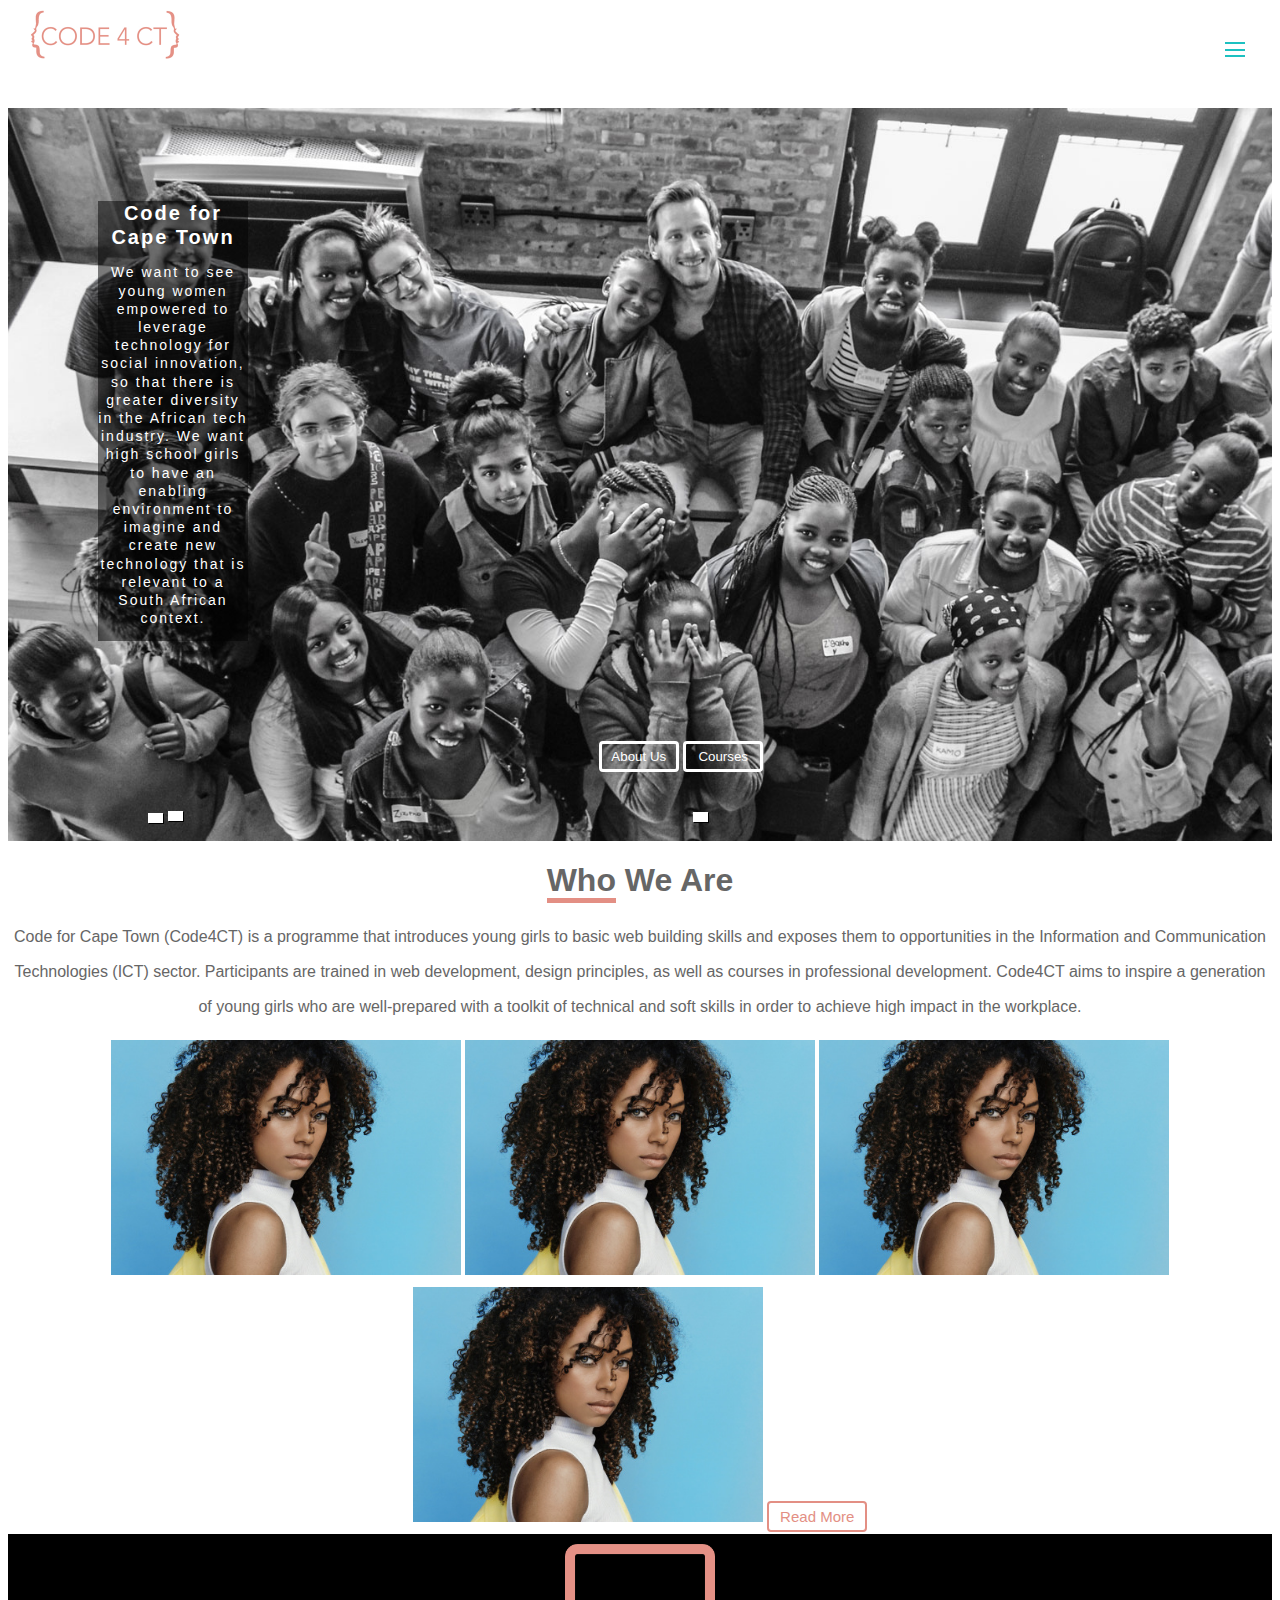
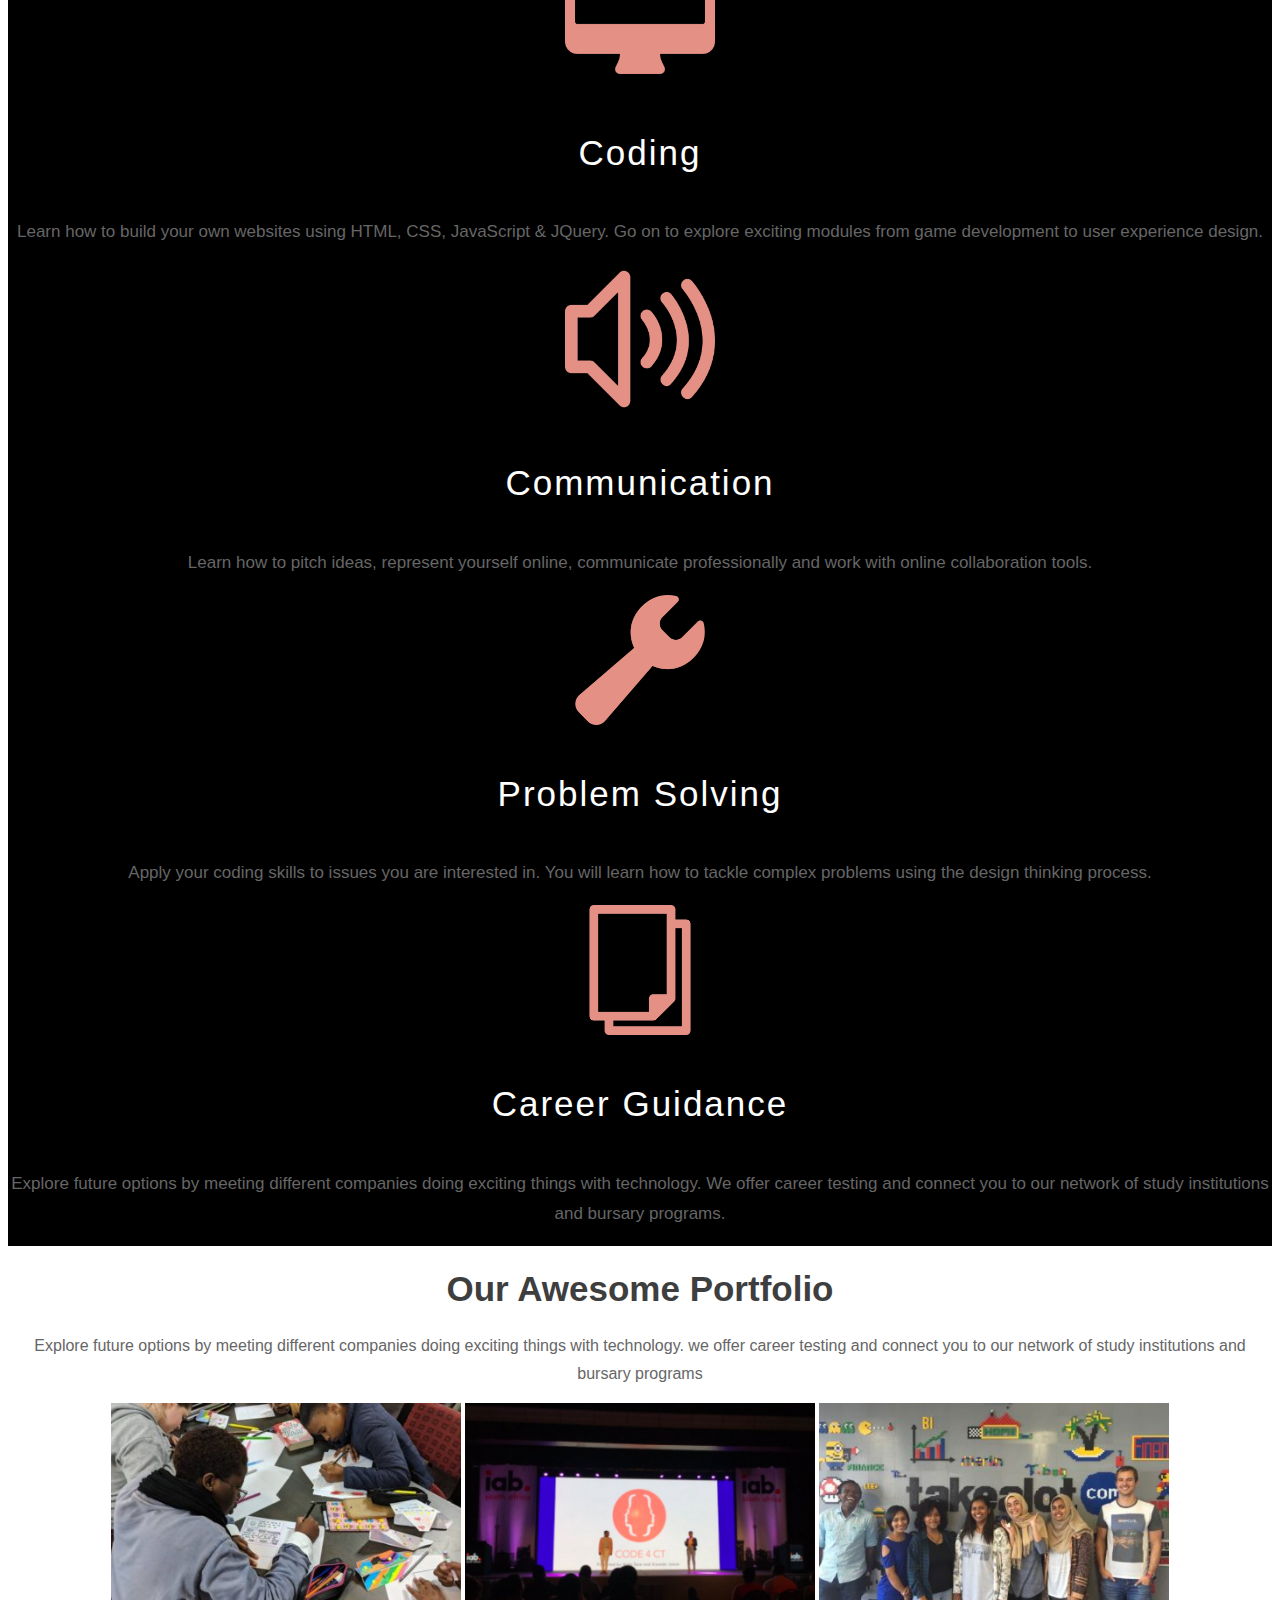
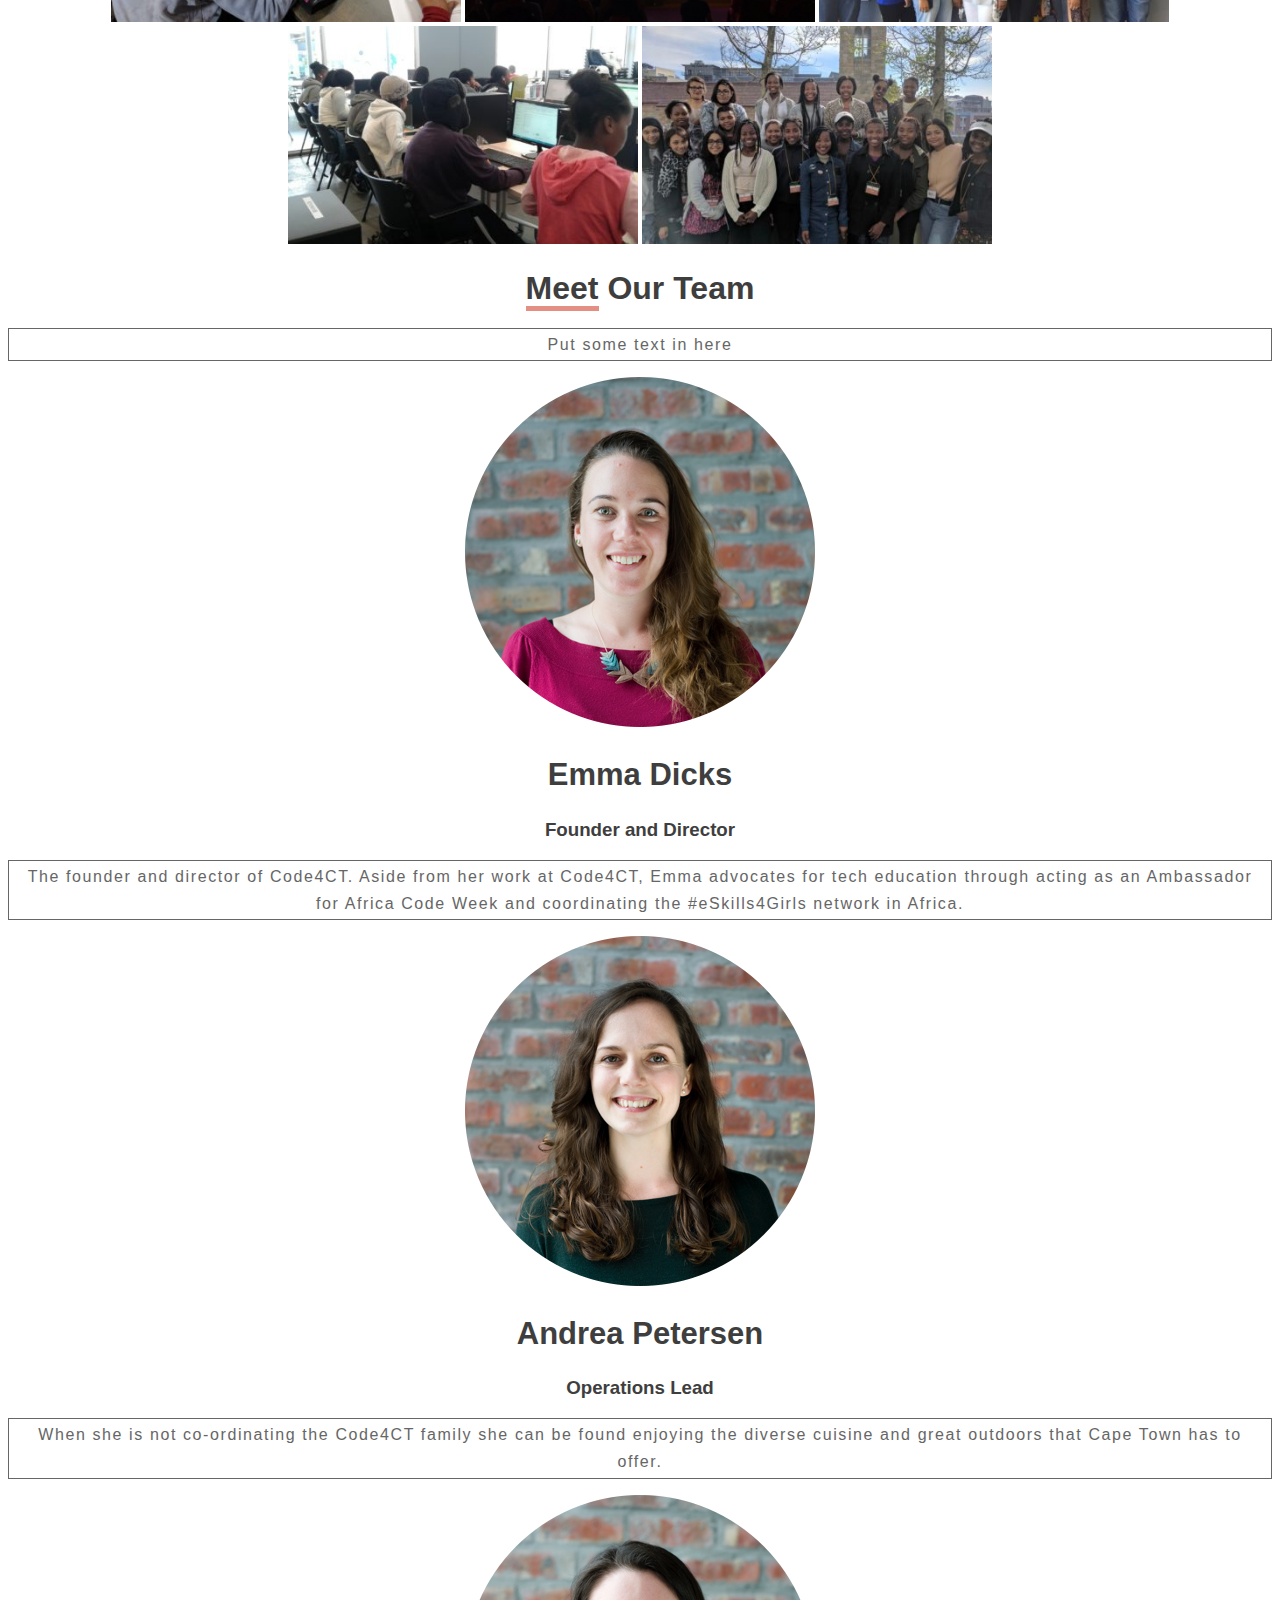
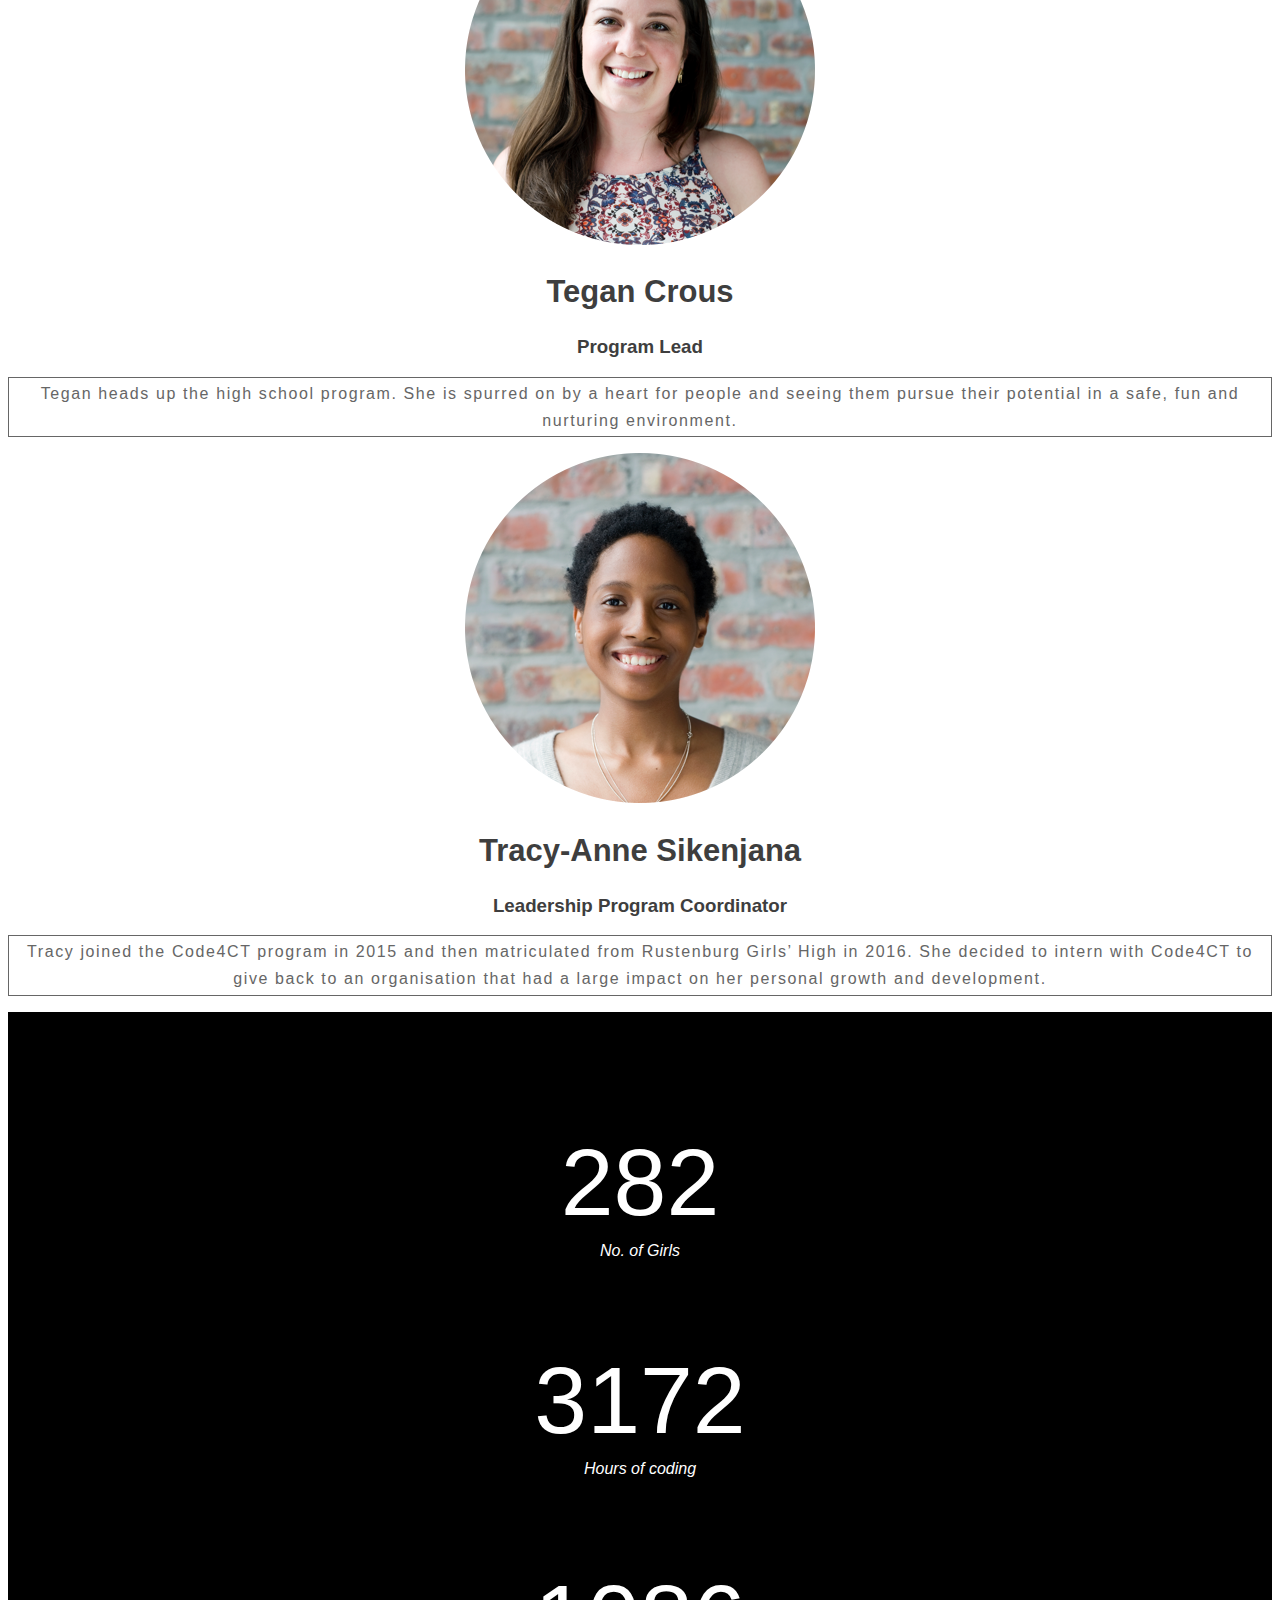
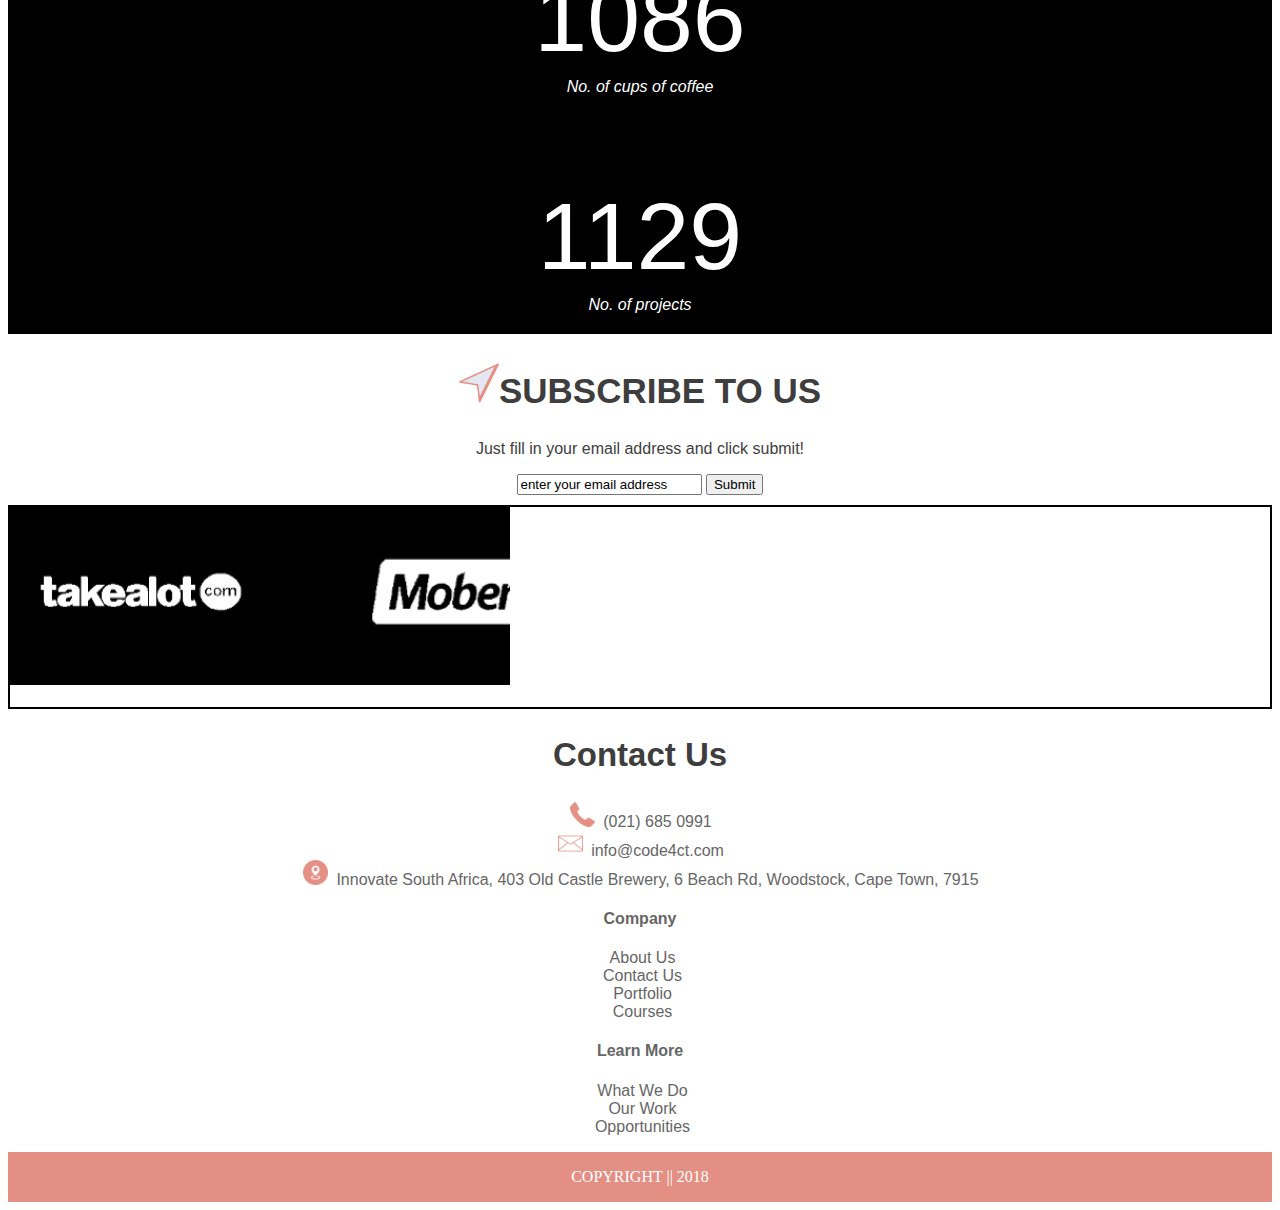
==== index.html @ ae55137a "uploading code4ct project" ====
<!DOCTYPE html>
<html lang="en" dir="ltr">
  <head>
    <meta charset="utf-8">
    <meta name="viewport" content="width=device-width, initial-scale=1">
    <title>Code4CT</title>
    <link rel="stylesheet" type="text/css" href="css/input.css">
  </head>

  <body>
    <header>

      <input id="burger" type="checkbox" />

      <label for="burger">
          <span></span>
          <span></span>
          <span></span>
      </label>

      <nav>
        <img src="images/code4ct-logo-1.jpg">
        <ul>
          <li><a href="index.html">Home</a></li>
          <li><a href="courses.html">Courses</a></li>
          <li><a href="about.html">About</a></li>
          <li><a href="#">Blog</a></li>
          <li><a href="#">Contact</a></li>
        </ul>
      </nav>
    </header>

    <section>
      <div class="about" id="anything">
        <div class="innerbox">
          <h1>Code for Cape Town</h1>
          <p>
            We want to see young women empowered to leverage technology for social innovation,
            so that there is greater diversity in the African tech industry. We want high school girls
            to have an enabling environment to imagine and create new technology that is relevant to a South African context.
          </p>
        </div>

        <button type="button" name="info" id="btn1">About Us</button>
        <button type="button" name="courses" id="btn2">Courses</button>

        <div class="slider" onclick="">

          <div id="divOne" onclick="callImageOne()"></div>
          <div id="divTwo" onclick="callImageTwo()"></div>
          <div id="divThree" onclick="callImageThree()"></div>
        </div>

      </div>

      <div class="who-we-are">
        <h1><span class="underline">Who</span> We Are</h1>
        <p>Code for Cape Town (Code4CT) is a programme that introduces young girls to basic web building skills and exposes them
          to opportunities in the Information and Communication Technologies (ICT) sector. Participants are trained in web development,
          design principles, as well as courses in professional development. Code4CT aims to inspire a generation of young girls who are
          well-prepared with a toolkit of technical and soft skills in order to achieve high impact in the workplace.</p>

          <img src="images/logan-browning.jpg">
          <img src="images/logan-browning.jpg">
          <img src="images/logan-browning.jpg">
          <img src="images/logan-browning.jpg">

          <button type="button" name="button" id="btn3">Read More</button>
      </div>
    </section>

      <section id="section2">
      <div class="icon1">
        <img src="images/computer (2).png" width="150px">
        <h3>Coding</h3>
        <p>Learn how to build your own websites using HTML, CSS, JavaScript & JQuery. Go on to explore exciting modules from game
          development to user experience design.</p>
      </div>

      <div class="icon2">
        <img src="images/speaker.png" width="150px" class="loud">
        <h3>Communication</h3>
        <p>Learn how to pitch ideas, represent yourself online, communicate professionally
          and work with online collaboration tools.</p>
      </div>

      <div class="icon3">
        <img src="images/tool.png" width="130px" class="tool">
        <h3>Problem Solving</h3>
        <p>Apply your coding skills to issues you are interested in. You will learn how to
          tackle complex problems using the design thinking process.</p>
      </div>

      <div class="icon4">
        <img src="images/document.png" width="130px" class="doc">
        <h3>Career Guidance</h3>
        <p>Explore future options by meeting different companies doing exciting things with technology.
          We offer career testing and connect you to our network of study institutions and bursary programs.</p>
      </div>
    </section>

    <section id="section3">
      <div class="portfolio">
        <h1>Our Awesome Portfolio</h1>
        <p>Explore future options by meeting different companies doing exciting things with technology.
        we offer career testing and connect you to our network of study institutions and bursary programs</p>

        <img src="images/portfolio1.jpg" width="350em">
        <img src="images/portfolio2.jpg" width="350em">
        <img src="images/portfolio3.jpg" width="350em">
        <img src="images/portfolio4.jpg" width="350em">
        <img src="images/portfolio5.jpg" width="350em">
      </div>

    <div class="team">
      <h1><span class="underline">Meet</span> Our Team</h1>
      <p>Put some text in here</p>

      <img src="images/emma-profile.jpg" alt="">
      <h2>Emma Dicks</h2>
      <h3>Founder and Director</h3>
      <p>The founder and director of  Code4CT. Aside from her work at Code4CT, Emma advocates for tech education through
        acting as an Ambassador for Africa Code Week and coordinating the
        #eSkills4Girls network in Africa.</p>

      <img src="images/andrea-profile.jpg" alt="">
      <h2>Andrea Petersen</h2>
      <h3>Operations Lead</h3>
      <p>When she is not co-ordinating the Code4CT family she can be
        found enjoying the diverse cuisine and great outdoors that Cape Town has to offer.</p>

      <img src="images/tegan-profile.jpg" alt="">
      <h2>Tegan Crous</h2>
      <h3>Program Lead</h3>
      <p>Tegan heads up the high school program.
        She is spurred on by a heart for people and seeing them pursue their potential in a safe,
        fun and nurturing environment.</p>

      <img src="images/tracy-profile.jpg" alt="">
      <h2>Tracy-Anne Sikenjana</h2>
      <h3>Leadership Program Coordinator</h3>
      <p>Tracy joined the Code4CT program in 2015 and then matriculated from Rustenburg Girls’ High
        in 2016. She decided to intern with Code4CT to give back to an organisation that had a large
        impact on her personal growth and development.</p>
    </div>
    </section>

  <section id="number">
    <div class="countup">
      <div data-count="780" class="counter">0</div>
      <div class="name">No. of Girls</div>

      <div data-count="8765" class="counter">0</div>
      <div class="name">Hours of coding</div>

      <div data-count="3000" class="counter">0</div>
      <div class="name">No. of cups of coffee</div>

      <div data-count="3120" class="counter">0</div>
      <div class="name" class="counter">No. of projects</div>
      
    </div>
  </section>

    <section id="subscription">
      <h2><img src="images/compass.png" width="40px" height="40px">SUBSCRIBE TO US</h2>
      <p>Just fill in your email address and click submit!</p>
      <input type="text" value="enter your email address">
      <input class="submit" type="submit" value="Submit">
    </section>

    <div class="wrapper">
      <div class="sliding-background"></div>
    </div>

    <section id="section5">
      <div class="contact-info">
        <h2>Contact Us</h2>
        <div><img src="images/phone-receiver.png" width="25px" height="25px">(021) 685 0991</div>
        <div><img src="images/message.png" width="25px" height="25px">info@code4ct.com</div>
        <div><img src="images/placeholder.png" width="25px" height="25px">Innovate South Africa, 403 Old Castle Brewery, 6 Beach Rd, Woodstock, Cape Town, 7915</div>
      </div>

      <div class="company">
        <h4>Company</h4>
        <ul>
          <li><a href="about.html">About Us</a></li>
          <li><a href="#section5">Contact Us</a></li>
          <li><a href="portfolio.html">Portfolio</a></li>
          <li><a href="courses.html">Courses</a></li>
        </ul>
      </div>

      <div class="learn">
        <h4>Learn More</h4>
        <ul>
          <li><a href="#">What We Do</a></li>
          <li><a href="#">Our Work</a></li>
          <li><a href="#">Opportunities</a></li>
        </ul>
      </div>
    </section>
    </section>

    <footer>
      <p>COPYRIGHT || 2018</p>
    </footer>

<!-- Pull in jQuery Library -->
<script src="js/jquery-3.3.1.min.js"></script>

<script src="js/main.js">

</script>
  </body>
</html>
---- css/input.css ----
body {
  display: grid;
  grid-template-areas: "header", "section", "carousel", "footer";
  background-color: white; }

header input + label {
  position: absolute;
  top: 40px;
  right: 40px;
  height: 20px;
  width: 15px;
  z-index: 5; }
  header input + label span {
    position: absolute;
    width: 20px;
    height: 2px;
    top: 50%;
    margin-top: -1px;
    left: 0;
    display: block;
    background: #1dc1c1;
    transition: .5s; }
  header input + label span:first-child {
    top: 3px; }
  header input + label span:last-child {
    top: 16px; }
header label:hover {
  cursor: pointer; }
header input:checked + label span {
  opacity: 0;
  top: 50%; }
header input:checked + label span:first-child {
  opacity: 1;
  transform: rotate(405deg); }
header input:checked + label span:last-child {
  opacity: 1;
  transform: rotate(-405deg); }
header input ~ nav {
  background: white;
  position: absolute;
  top: 0;
  left: 0;
  width: 100%;
  height: 70px;
  z-index: 3;
  transition: .5s;
  transition-delay: 0.5s;
  overflow: hidden; }
  header input ~ nav > img {
    width: 150px;
    padding-left: 30px;
    margin-top: 10px; }
  header input ~ nav > ul {
    text-align: center;
    position: absolute;
    top: 35%;
    left: 20%;
    right: 20%; }
    header input ~ nav > ul > li {
      opacity: 0;
      transition: .5s;
      transition-delay: 0s; }
      header input ~ nav > ul > li > a {
        text-decoration: none;
        text-transform: uppercase;
        color: black;
        font-weight: 700;
        font-family: sans-serif;
        display: block;
        padding: 30px; }
header input:checked ~ nav {
  height: 100%;
  transition-delay: 0s; }
  header input:checked ~ nav > ul > li {
    opacity: 1;
    transition-delay: .5s; }

section .about {
  background-image: url(../images/Code4CT-homepage.jpg);
  background-repeat: no-repeat;
  background-size: cover;
  padding-top: 80px; }
section .innerbox {
  text-align: center;
  height: 320px;
  padding-bottom: 120px;
  color: white;
  width: 150px;
  margin-left: 90px;
  margin-bottom: 100px;
  background-color: rgba(1, 1, 1, 0.5); }
  section .innerbox > h1 {
    font-family: "Open Sans",Arial,sans-serif;
    line-height: 1em;
    font-size: 20px;
    letter-spacing: 2px;
    line-height: 1.2em; }
  section .innerbox > p {
    font-family: "Open Sans",Arial,sans-serif;
    font-size: 14px;
    letter-spacing: 2px;
    line-height: 1.3em; }
section #btn1 {
  margin-left: 82px;
  border: 3px solid white;
  border-radius: 4px;
  padding: 5px 8px 5px 8px;
  width: 80px;
  color: white;
  background-color: transparent; }
  section #btn1 #btn1:hover {
    padding-right: 1500em; }
section #btn2 {
  border: 3px solid white;
  border-radius: 4px;
  padding: 5px 8px 5px 8px;
  width: 80px;
  color: white;
  background-color: transparent; }
section div.slider {
  padding-bottom: 20px;
  padding-top: 20px; }
  section div.slider #divOne {
    height: 10px;
    width: 15px;
    background-color: white;
    padding-top: auto;
    transition: padding-top 0.5s ease-in-out;
    box-shadow: 1px 1px  black;
    display: inline-block;
    margin-top: 20px;
    margin-left: 120px; }
  section div.slider #divTwo {
    height: 10px;
    width: 15px;
    padding-top: auto;
    transition: padding-top 1s ease-in-out;
    background-color: white;
    box-shadow: 1px 1px  black;
    margin-top: -13px;
    margin-left: 140px; }
  section div.slider #divThree {
    height: 10px;
    width: 15px;
    padding-top: auto;
    transition: padding-top 1s ease-in-out;
    background-color: white;
    box-shadow: 1px 1px  black;
    dsplay: inline-block;
    margin-left: 160px;
    margin-top: -12px; }
  section div.slider #divOne:hover {
    padding-top: 2%;
    background-color: #e38f84;
    outline: none;
    border: none; }
  section div.slider #divTwo:hover {
    padding-top: 2%;
    background-color: #e38f84;
    outline: none;
    border: none; }
  section div.slider #divThree:hover {
    padding-top: 2%;
    background-color: #e38f84;
    outline: none;
    border: none; }

.who-we-are img {
  width: 350px; }

.who-we-are {
  background-color: white;
  font-family: "Open Sans" ,Arial,sans-serif;
  text-align: center;
  font-weight: 500;
  line-height: 35px;
  color: #666; }
  .who-we-are #btn3 {
    background: transparent;
    border: 2px solid #e38f84;
    border-radius: 4px;
    padding: 5px 8px 5px 8px;
    width: 100px;
    color: #e38f84;
    font-size: 15px; }

#section2 {
  background-color: black; }
  #section2 > .icon1, #section2 .icon2, #section2 .icon3, #section2 .icon4 {
    font-family: "Open Sans",Arial,sans-serif;
    text-align: center; }
    #section2 > .icon1 > h3, #section2 .icon2 > h3, #section2 .icon3 > h3, #section2 .icon4 > h3 {
      color: white;
      font-weight: 500;
      font-size: 35px;
      line-height: 1.7em;
      letter-spacing: 2px; }
      #section2 > .icon1 > h3 .loud, #section2 > .icon1 > h3 .tool, #section2 > .icon1 > h3 .doc, #section2 .icon2 > h3 .loud, #section2 .icon2 > h3 .tool, #section2 .icon2 > h3 .doc, #section2 .icon3 > h3 .loud, #section2 .icon3 > h3 .tool, #section2 .icon3 > h3 .doc, #section2 .icon4 > h3 .loud, #section2 .icon4 > h3 .tool, #section2 .icon4 > h3 .doc {
        padding-top: 200px; }
    #section2 > .icon1 > p, #section2 .icon2 > p, #section2 .icon3 > p, #section2 .icon4 > p {
      line-height: 30px;
      font-size: 17px;
      color: #666; }

#section3 .portfolio {
  text-align: center;
  font-family: "Open Sans" ,Arial,sans-serif; }
  #section3 .portfolio > h1 {
    color: #3e3e3e;
    font-size: 35px; }
  #section3 .portfolio > p {
    line-height: 1.7em;
    color: #666;
    overflow: hidden; }
#section3 .team {
  text-align: center;
  font-family: "Open Sans" ,Arial,sans-serif; }
  #section3 .team > h2 {
    color: #3e3e3e;
    font-size: 31px; }
  #section3 .team > p {
    border: 1px solid #666;
    padding: 2px 12px 2px 12px;
    color: #666;
    line-height: 1.7em;
    letter-spacing: 0.1em; }

#subscription {
  text-align: center;
  font-family: "Open Sans",Arial,sans-serif;
  padding: 0 0 10px 0; }
  #subscription > h2 {
    font-size: 35px;
    color: #3e3e3e; }

> p {
  color: #666; }
  > p > .submit {
    background-color: #e38f84;
    color: white;
    padding: 2px 12px 2px 12px;
    border-radius: 5px; }

.wrapper {
  overflow: hidden; }
  .wrapper .sliding-background {
    background: url(../images/carousalremake.png) repeat-x;
    width: 500px;
    height: 200px;
    animation: slide 60s linear infinite; }
@keyframes .slide {
  0% {
    transform: translate3d(0, 0, 0); }
  100% {
    transform: translate3d(-1692px, 0, 0); } }
#section5 {
  text-align: center;
  color: #666; }
  #section5 > .contact-info h2 {
    color: #3e3e3e;
    font-size: 33px; }
  #section5 > .contact-info img {
    padding: 0 8px 0 2px; }

footer {
  text-align: center;
  background-color: #e38f84; }
  footer > p {
    color: white; }

header {
  height: 100px; }

#catergory1 {
  padding-top: 50px;
  font-family: "Open Sans",Arial,sans-serif;
  text-align: center; }
  #catergory1 .pageheader {
    background-color: #f8f8f8;
    height: 200px;
    color: #797979;
    padding-top: 150px; }
    #catergory1 .pageheader h1 {
      font-size: 80px;
      font-weight: lighter; }
    #catergory1 .pageheader p {
      font-size: 30px; }
      #catergory1 .pageheader p span > a {
        text-decoration: none;
        color: #e38f84; }
  #catergory1 .underline {
    border-bottom: 8px #e38f84 solid; }
  #catergory1 .info1 {
    padding: 0 20px 0 20px; }
    #catergory1 .info1 h1 {
      color: #3e3e3e;
      font-size: 35px;
      padding-top: 30px; }
    #catergory1 .info1 p {
      line-height: 2em;
      letter-spacing: 1px;
      color: #666; }
  #catergory1 .info2 {
    padding-bottom: 50px; }
    #catergory1 .info2 h1 {
      color: #3e3e3e;
      font-size: 35px; }
    #catergory1 .info2 h2 {
      color: #e38f84;
      font-weight: lighter; }
    #catergory1 .info2 p {
      color: #666;
      font-weight: lighter; }
  #catergory1 .info3 {
    padding-left: 40px;
    padding-right: 40px;
    text-align: center;
    font-family: "Open Sans" ,Arial,sans-serif; }
    #catergory1 .info3 > h2 {
      color: #3e3e3e;
      font-size: 31px; }
    #catergory1 .info3 h3 {
      font-style: italic;
      font-weight: lighter;
      font-size: 15px;
      color: #666; }
    #catergory1 .info3 > p {
      border: 1px solid #666;
      padding: 2px 12px 2px 12px;
      color: #666;
      line-height: 1.7em;
      letter-spacing: 0.1em; }
  #catergory1 .company ul, #catergory1 .learn ul {
    list-style-type: none; }
    #catergory1 .company ul li a, #catergory1 .learn ul li a {
      text-decoration: none;
      color: #666; }
  #catergory1 .company a:hover, #catergory1 .learn a:hover {
    color: #e38f84; }

#catergory1 .countup, #number .countup {
  font-family: "Open Sans" ,Arial,sans-serif;
  background-color: black;
  padding-top: 50px; }
  #catergory1 .countup .counter, #number .countup .counter {
    color: white;
    text-align: center;
    font-size: 95px;
    line-height: 80px;
    background-color: black;
    border-radius: 50%;
    height: 100px;
    vertical-align: middle;
    position: relative;
    transition: all .8s ease;
    padding-top: 80px; }
  #catergory1 .countup .name, #number .countup .name {
    color: white;
    text-align: center;
    padding-bottom: 20px;
    font-style: italic; }

section .header {
  font-family: "Open Sans",Arial,sans-serif;
  text-align: center;
  background: blue; }
  section .header .pageheader {
    background-color: #f8f8f8;
    height: 200px;
    color: #797979;
    padding-top: 150px; }
    section .header .pageheader h1 {
      margin-top: -50px;
      font-size: 50px;
      font-weight: lighter; }
    section .header .pageheader p {
      font-size: 30px; }
      section .header .pageheader p span > a {
        text-decoration: none;
        color: #e38f84; }

section {
  font-family: "Open Sans",Arial,sans-serif;
  text-align: center;
  color: #3e3e3e; }
  section > .message button {
    color: white;
    background: #e38f84;
    height: 50px;
    width: 150px;
    border-radius: 5px;
    border: none; }
  section .underline {
    border-bottom: 5px #e38f84 solid; }
  section .contact {
    padding-bottom: 20px; }
  section .company ul, section .learn ul {
    padding-left: 5px;
    list-style-type: none; }
    section .company ul li a, section .learn ul li a {
      text-decoration: none;
      color: #666; }
  section .company a:hover, section .learn a:hover {
    color: #e38f84; }

.portfolio-info p {
  line-height: 1.5em; }

.gallery img {
  width: 350px;
  height: 250px; }

.slider-press {
  cursor: pointer; }

.slider-number {
  padding: 5px;
  border: 1px black solid;
  background-color: white;
  color: black;
  border-radius: 3px; }

.indicated {
  background-color: pink; }

section .course-1 code-info {
  font-style: italic; }

.wrapper {
  border: solid black 2px;
  overflow: hidden; }

.sliding-background {
  width: 2500%;
  background: url(../images/carousalremake.png);
  height: 100%;
  background-size: contain;
  transform: translate3d(0, 0, 0);
  margin: 0; }

.wrapper .sliding-background {
  animation: moveSlideshow 50s linear infinite; }

@keyframes moveSlideshow {
  100% {
    transform: translatex(-66.6666%); } }

/*# sourceMappingURL=input.css.map */
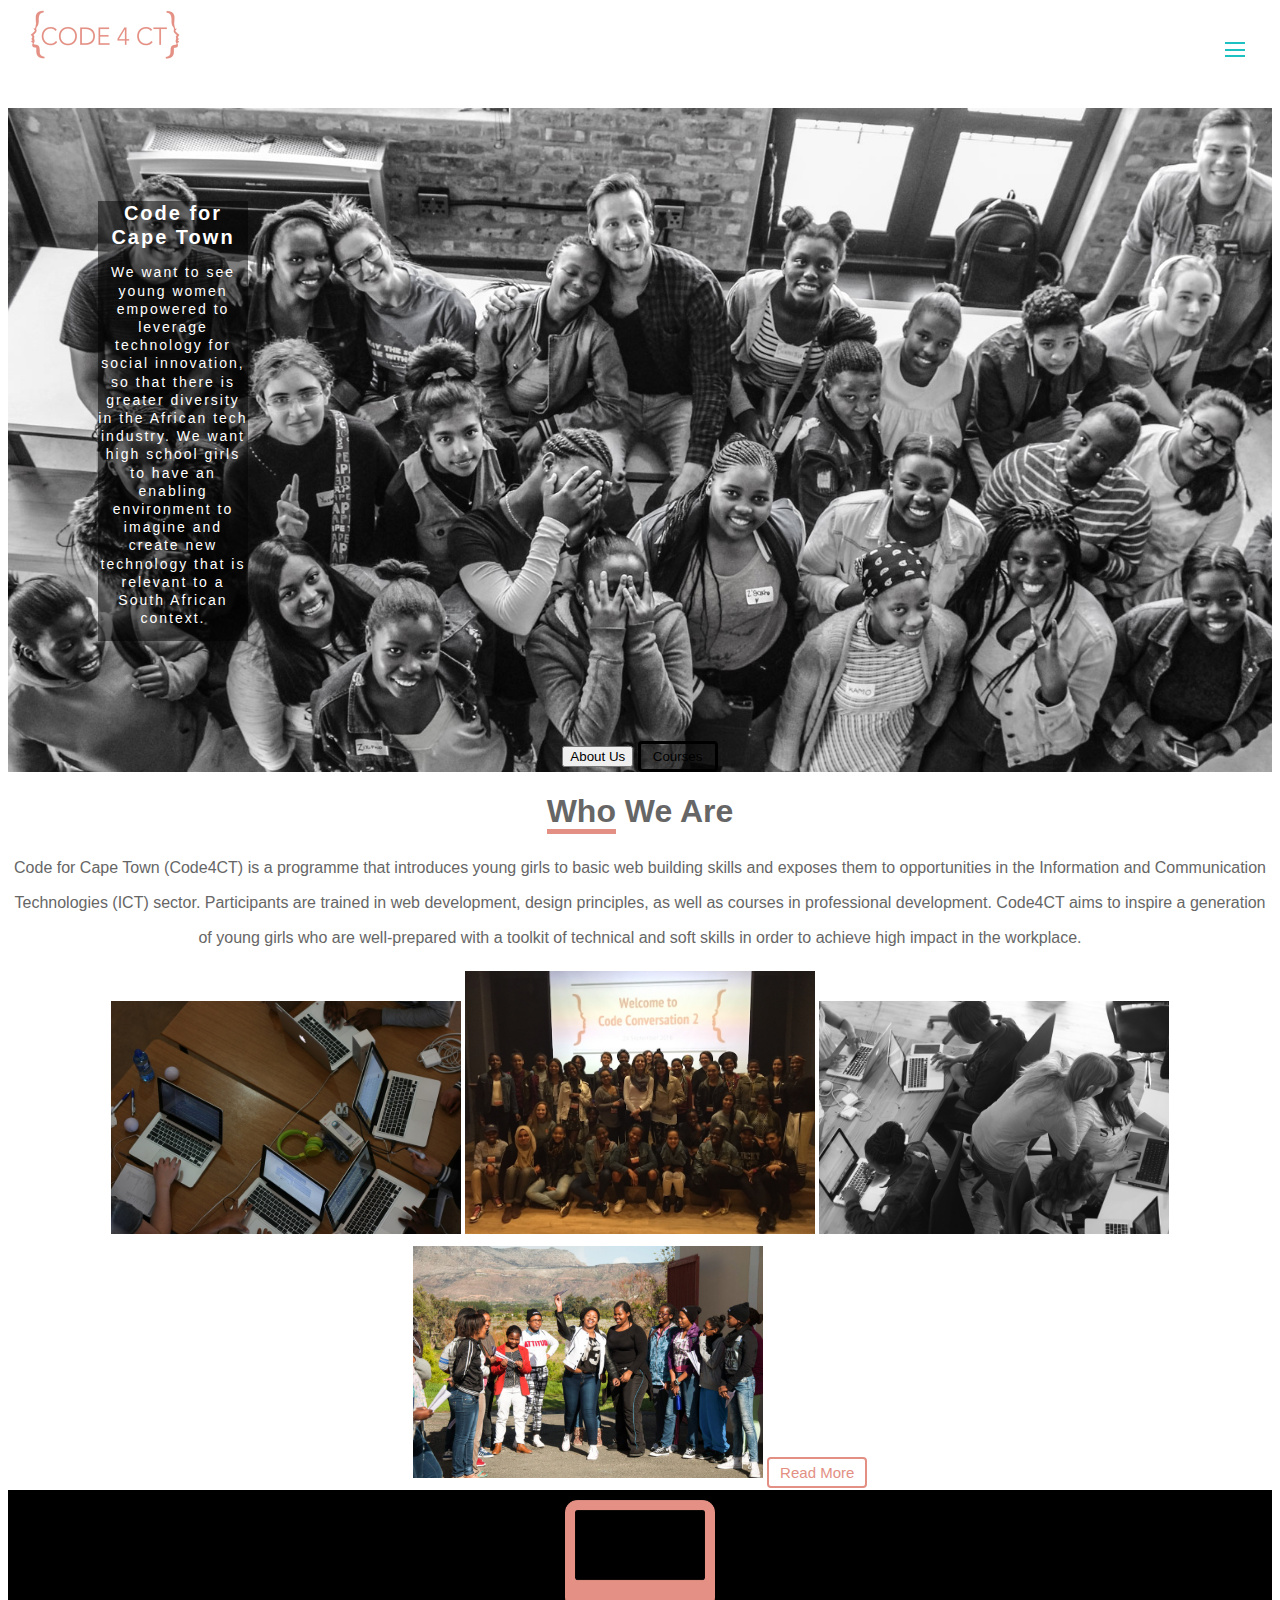
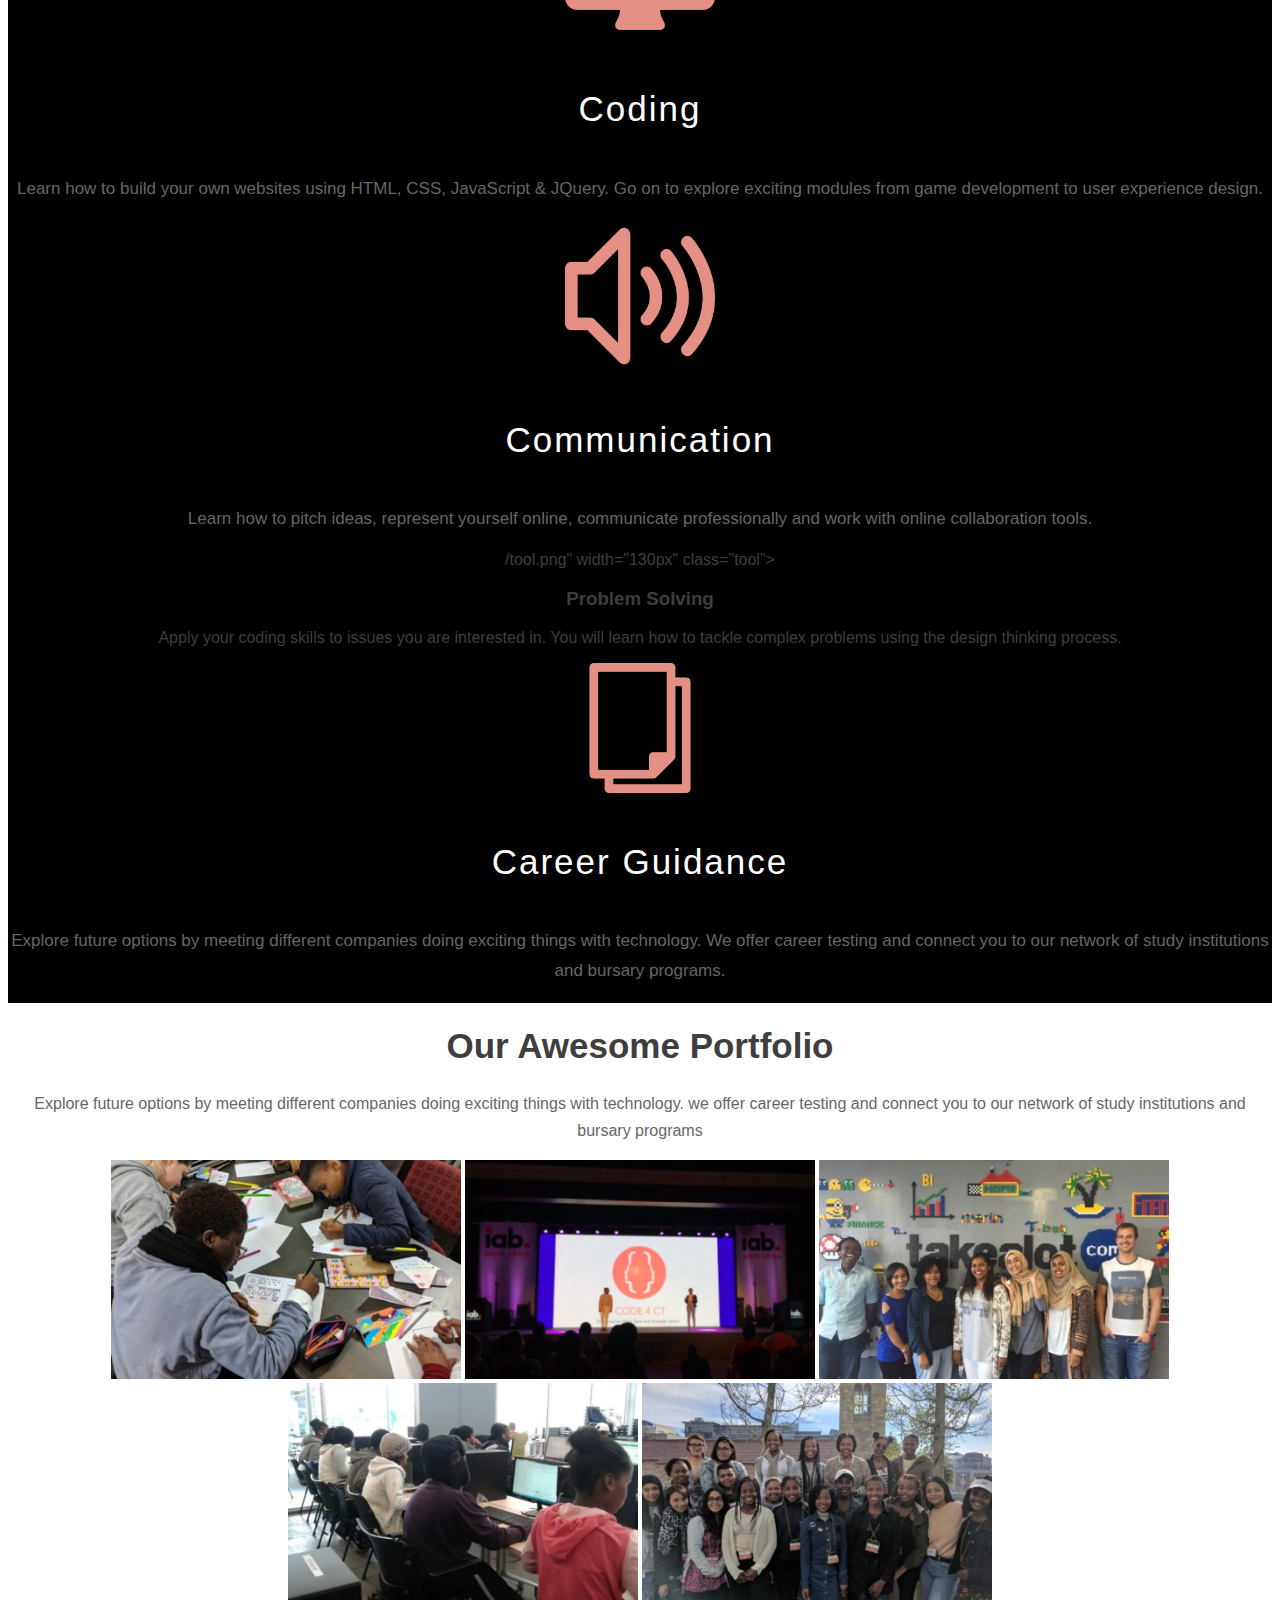
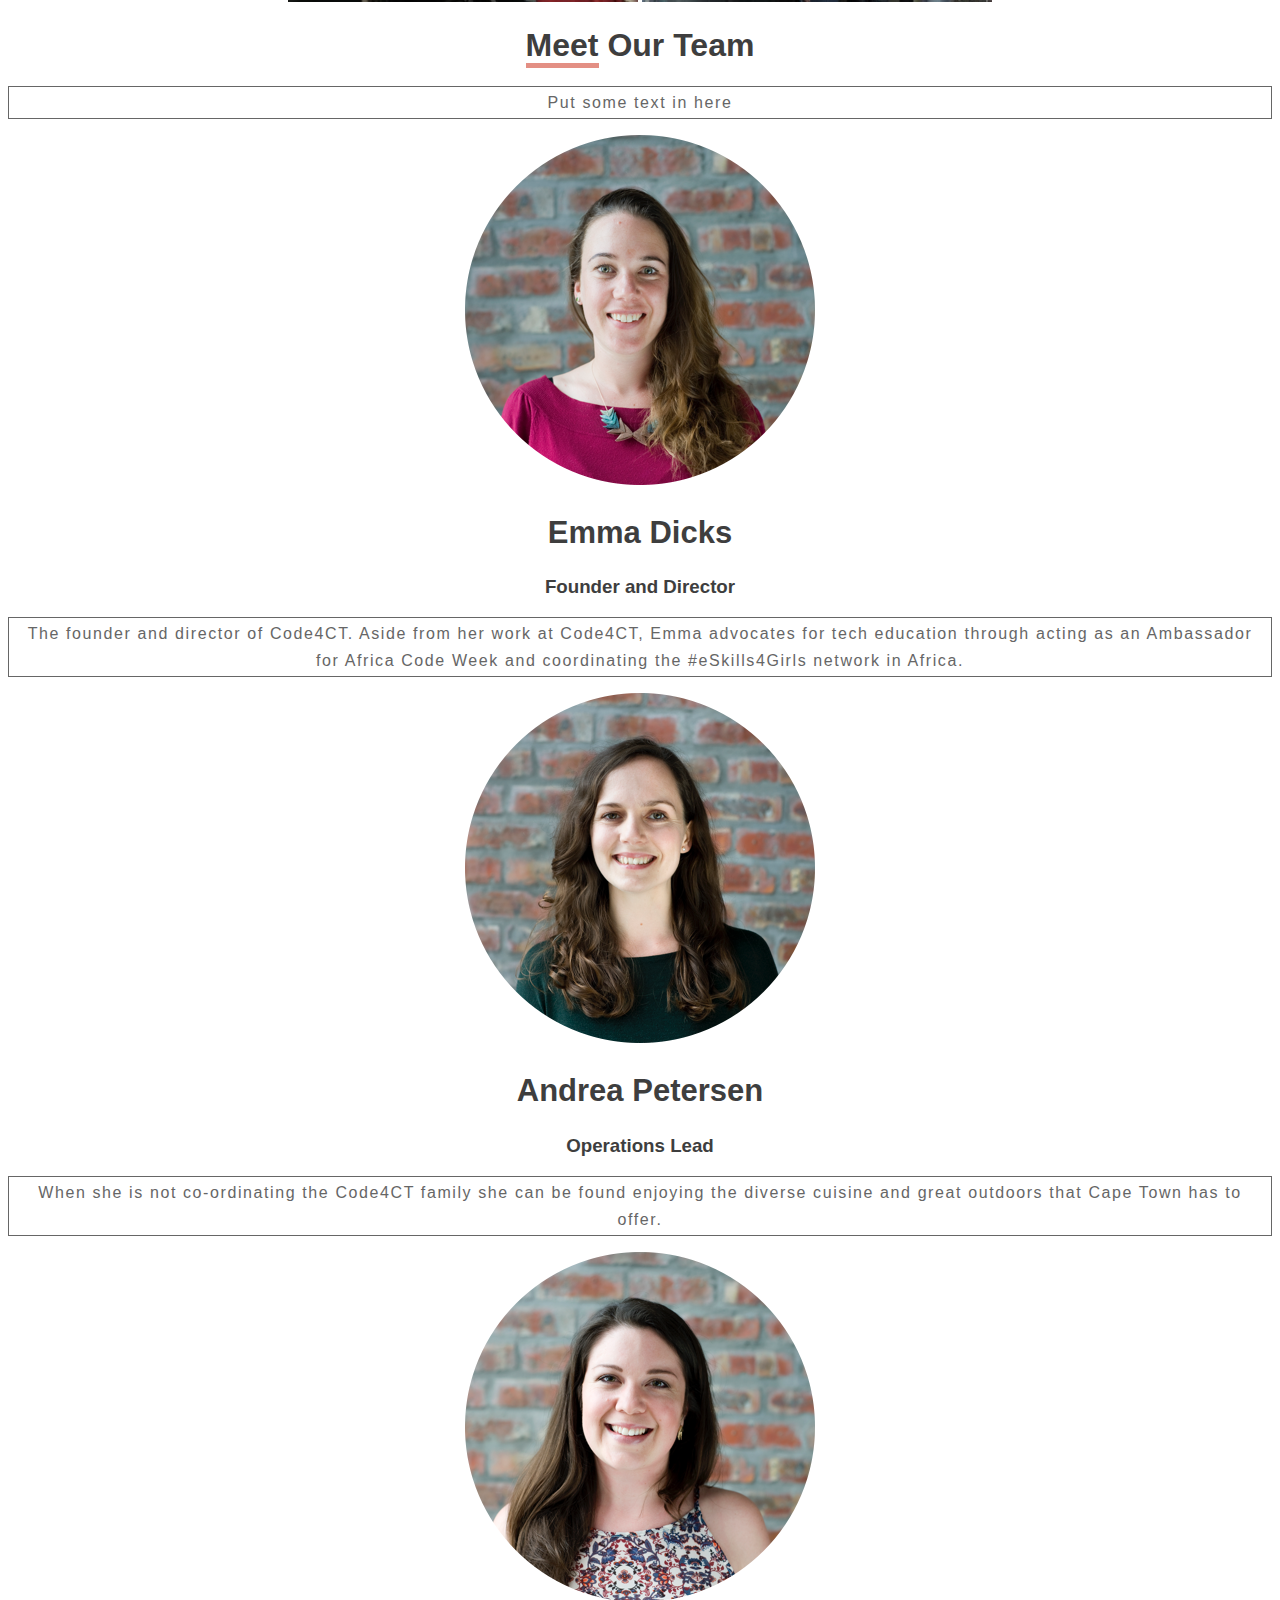
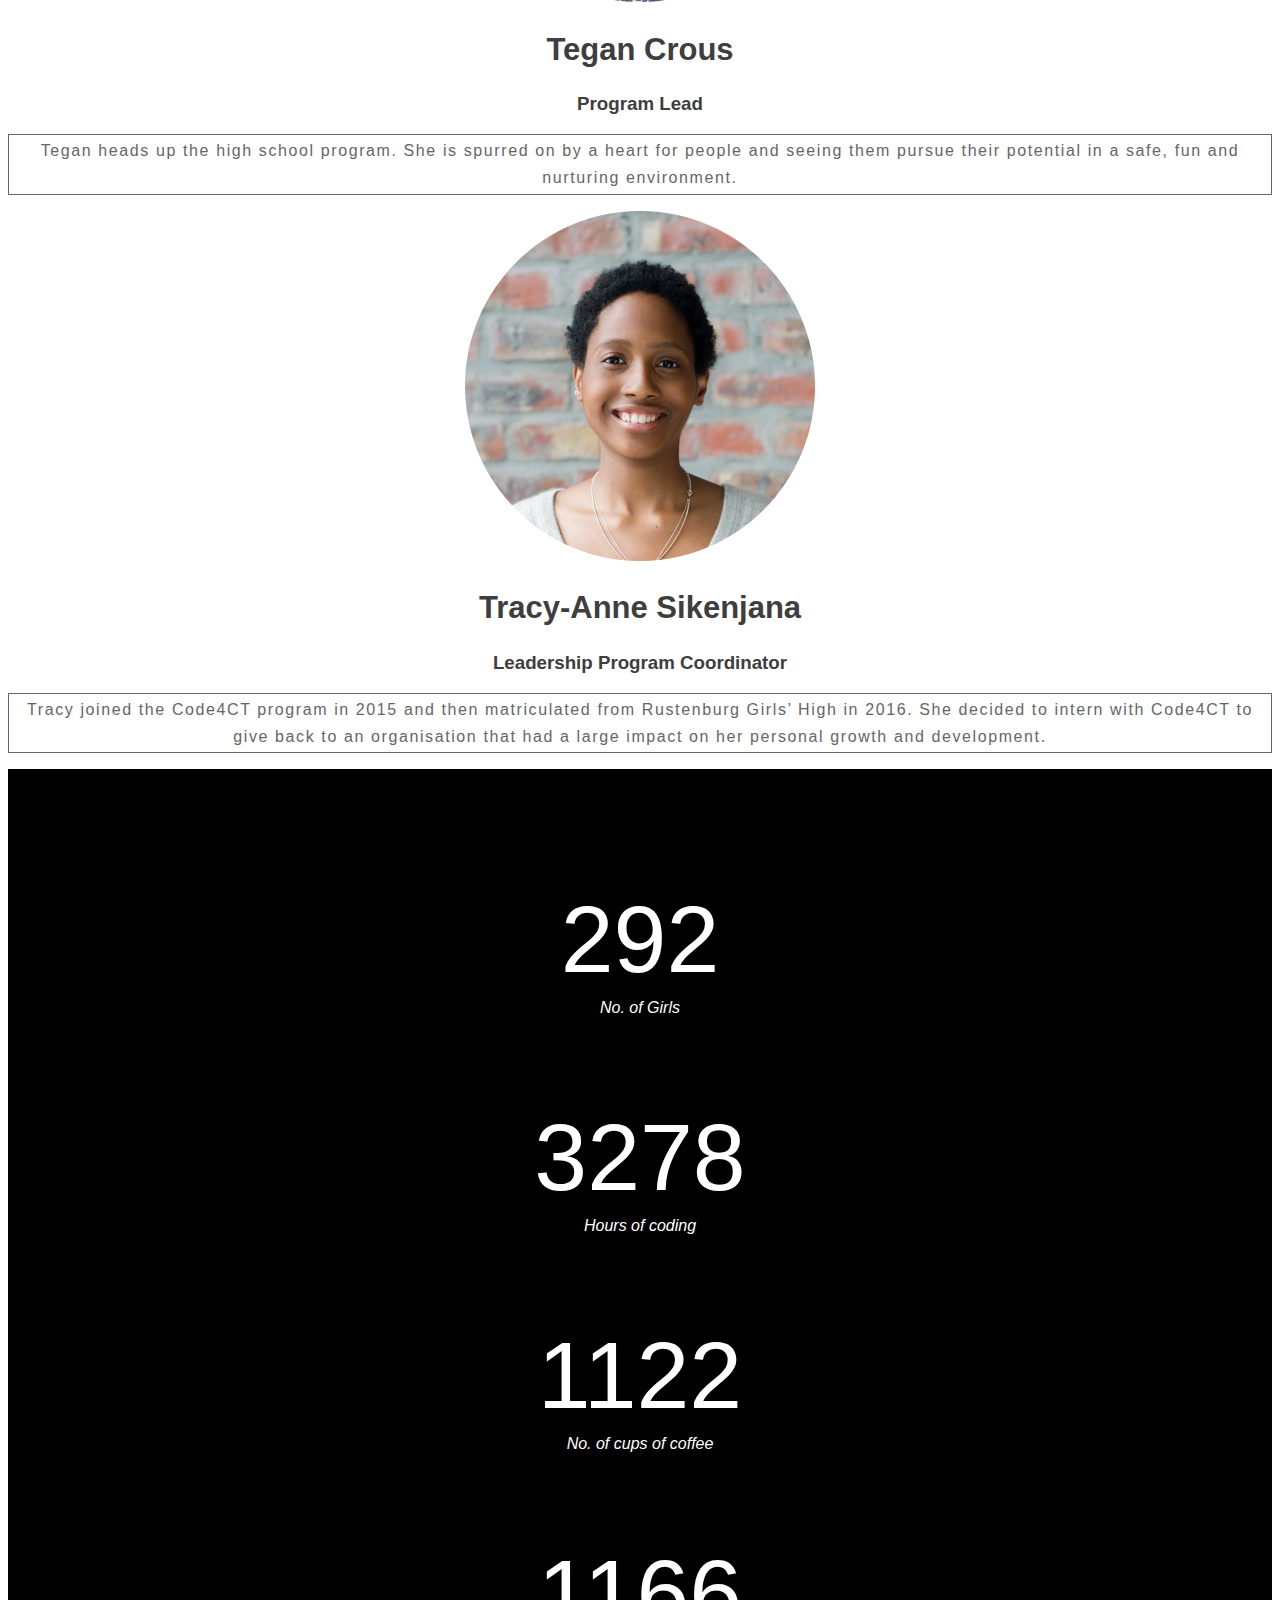
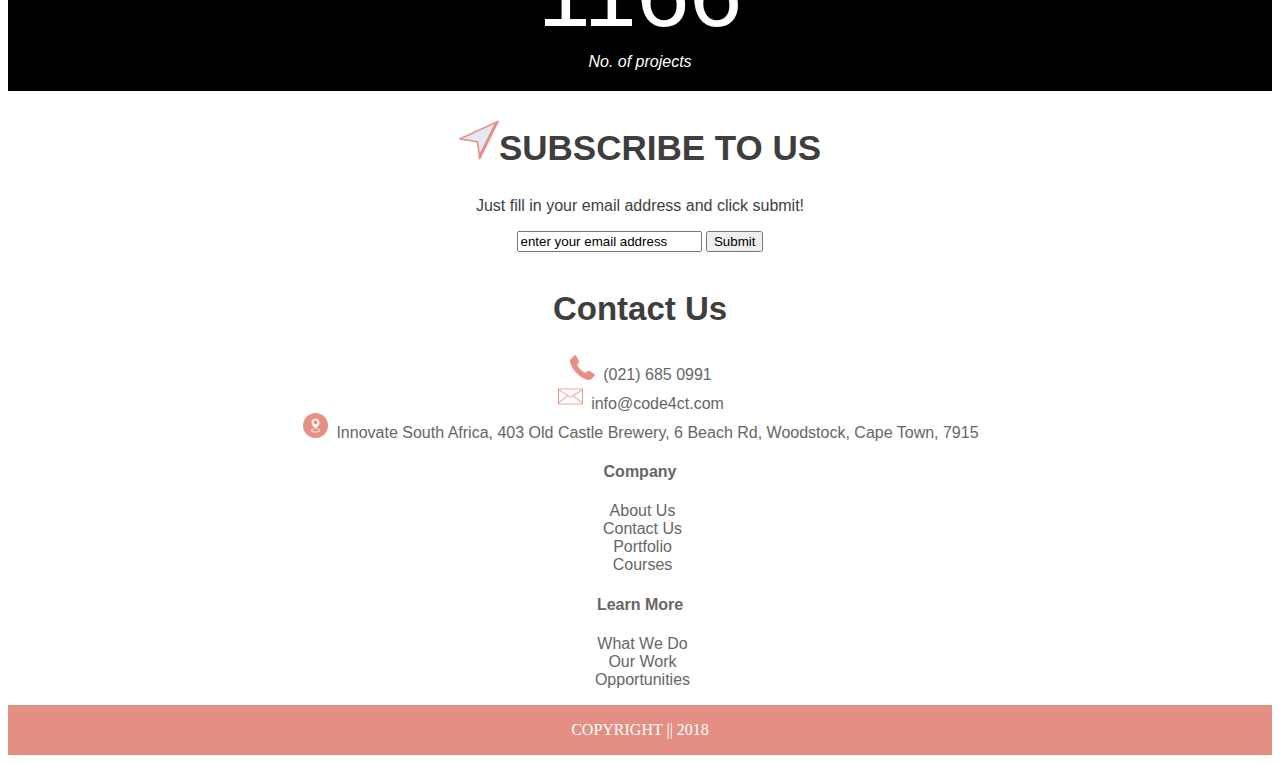
==== commit 6f622c3a: "updating" ====
--- a/index.html
+++ b/index.html
@@ -24,8 +24,8 @@
           <li><a href="index.html">Home</a></li>
           <li><a href="courses.html">Courses</a></li>
           <li><a href="about.html">About</a></li>
-          <li><a href="#">Blog</a></li>
-          <li><a href="#">Contact</a></li>
+          <li><a href="portfolio.html">Portfolio</a></li>
+          <li><a href="contact.html">Contact</a></li>
         </ul>
       </nav>
     </header>
@@ -40,18 +40,13 @@
             to have an enabling environment to imagine and create new technology that is relevant to a South African context.
           </p>
         </div>
-
         <button type="button" name="info" id="btn1">About Us</button>
         <button type="button" name="courses" id="btn2">Courses</button>
-
-        <div class="slider" onclick="">
-
-          <div id="divOne" onclick="callImageOne()"></div>
-          <div id="divTwo" onclick="callImageTwo()"></div>
-          <div id="divThree" onclick="callImageThree()"></div>
-        </div>
-
-      </div>
+      </div>
+
+
+
+
 
       <div class="who-we-are">
         <h1><span class="underline">Who</span> We Are</h1>
@@ -60,10 +55,10 @@
           design principles, as well as courses in professional development. Code4CT aims to inspire a generation of young girls who are
           well-prepared with a toolkit of technical and soft skills in order to achieve high impact in the workplace.</p>
 
-          <img src="images/logan-browning.jpg">
-          <img src="images/logan-browning.jpg">
-          <img src="images/logan-browning.jpg">
-          <img src="images/logan-browning.jpg">
+          <img src="images/laptops.jpg">
+          <img src="images/girl-group.jpg">
+          <img src="images/girls-laptops.jpg">
+          <img src="images/girls-stem.jpg">
 
           <button type="button" name="button" id="btn3">Read More</button>
       </div>
@@ -82,10 +77,7 @@
         <h3>Communication</h3>
         <p>Learn how to pitch ideas, represent yourself online, communicate professionally
           and work with online collaboration tools.</p>
-      </div>
-
-      <div class="icon3">
-        <img src="images/tool.png" width="130px" class="tool">
+      </div>/tool.png" width="130px" class="tool">
         <h3>Problem Solving</h3>
         <p>Apply your coding skills to issues you are interested in. You will learn how to
           tackle complex problems using the design thinking process.</p>
@@ -158,7 +150,7 @@
 
       <div data-count="3120" class="counter">0</div>
       <div class="name" class="counter">No. of projects</div>
-      
+
     </div>
   </section>
 
@@ -169,9 +161,14 @@
       <input class="submit" type="submit" value="Submit">
     </section>
 
-    <div class="wrapper">
-      <div class="sliding-background"></div>
-    </div>
+    <!-- <div id="slideshow">
+        <div class="slide-wrapper">
+          <div class="slide"><h2 class="slideText"></h2></div>
+          <div class="slide"><h2 class="slideText"></h2></div>
+          <div class="slide"><h2 class="slideText"></h2></div>
+          <div class="slide"><h2 class="slideText"></h2></div>
+        </div>
+    </div> -->
 
     <section id="section5">
       <div class="contact-info">
--- a/css/input.css
+++ b/css/input.css
@@ -92,6 +92,7 @@
   section .innerbox > h1 {
     font-family: "Open Sans",Arial,sans-serif;
     line-height: 1em;
+    font-weight: bold;
     font-size: 20px;
     letter-spacing: 2px;
     line-height: 1.2em; }
@@ -100,22 +101,22 @@
     font-size: 14px;
     letter-spacing: 2px;
     line-height: 1.3em; }
-section #btn1 {
-  margin-left: 82px;
+section #anythng > #btn1 {
+  background-color: transparent;
+  margin-left: 110px;
   border: 3px solid white;
   border-radius: 4px;
   padding: 5px 8px 5px 8px;
   width: 80px;
-  color: white;
-  background-color: transparent; }
-  section #btn1 #btn1:hover {
-    padding-right: 1500em; }
+  color: white; }
+  section #anythng > #btn1 #btn1:hover {
+    padding-left: 1500px; }
 section #btn2 {
-  border: 3px solid white;
+  border: 3px solid black;
   border-radius: 4px;
   padding: 5px 8px 5px 8px;
   width: 80px;
-  color: white;
+  color: black;
   background-color: transparent; }
 section div.slider {
   padding-bottom: 20px;
@@ -241,18 +242,6 @@
     padding: 2px 12px 2px 12px;
     border-radius: 5px; }
 
-.wrapper {
-  overflow: hidden; }
-  .wrapper .sliding-background {
-    background: url(../images/carousalremake.png) repeat-x;
-    width: 500px;
-    height: 200px;
-    animation: slide 60s linear infinite; }
-@keyframes .slide {
-  0% {
-    transform: translate3d(0, 0, 0); }
-  100% {
-    transform: translate3d(-1692px, 0, 0); } }
 #section5 {
   text-align: center;
   color: #666; }
@@ -426,23 +415,77 @@
 section .course-1 code-info {
   font-style: italic; }
 
-.wrapper {
-  border: solid black 2px;
-  overflow: hidden; }
-
-.sliding-background {
-  width: 2500%;
-  background: url(../images/carousalremake.png);
-  height: 100%;
-  background-size: contain;
-  transform: translate3d(0, 0, 0);
-  margin: 0; }
-
-.wrapper .sliding-background {
-  animation: moveSlideshow 50s linear infinite; }
-
-@keyframes moveSlideshow {
-  100% {
-    transform: translatex(-66.6666%); } }
+#slideshow {
+  overflow: hidden;
+  height: 200px;
+  width: 350px;
+  margin: 0 auto; }
+
+.slide-wrapper {
+  width: 2080px;
+  animation: slide 18s ease infinite; }
+
+.slide {
+  float: left;
+  height: 200px;
+  width: 1000px; }
+
+.slide:nth-child(1) {
+  background: url(../images/carousel.jpg);
+  background-position: center;
+  background-repeat: repeat-x;
+  background-size: cover; }
+
+.slide:nth-child(2) {
+  background: url(../images/carousel-2.jpg);
+  background-position: center;
+  background-repeat: no-repeat;
+  background-size: cover; }
+
+.slide:nth-child(3) {
+  background: url(../images/carousel-3.jpg);
+  background-position: center;
+  background-repeat: no-repeat;
+  background-size: cover; }
+
+.slide:nth-child(4) {
+  background: url(../images/carousel.jpg);
+  background-position: center;
+  background-repeat: no-repeat;
+  background-size: cover; }
+
+.slideText {
+  color: black;
+  text-align: center;
+  font-size: 5em; }
+
+@keyframes slide {
+  20% {
+    margin-left: 0px; }
+  30% {
+    margin-left: -520px; }
+  50% {
+    margin-left: -520px; }
+  60% {
+    margin-left: -1040px; }
+  70% {
+    margin-left: -1040px; }
+  80% {
+    margin-left: -1560px; }
+  90% {
+    margin-left: -1560px; } }
+.slider-press {
+  margin-top: 20px;
+  margin-bottom: 20px; }
+  .slider-press .left-arrow {
+    margin-right: 90px; }
+  .slider-press .right-arrow {
+    margin-left: 90px; }
+  .slider-press .left-arrow, .slider-press .right-arrow {
+    font-size: 50px;
+    font-weight: bold; }
+  .slider-press .slider-number {
+    background-color: #e38f84;
+    padding: 0 5px 0 5px; }
 
 /*# sourceMappingURL=input.css.map */
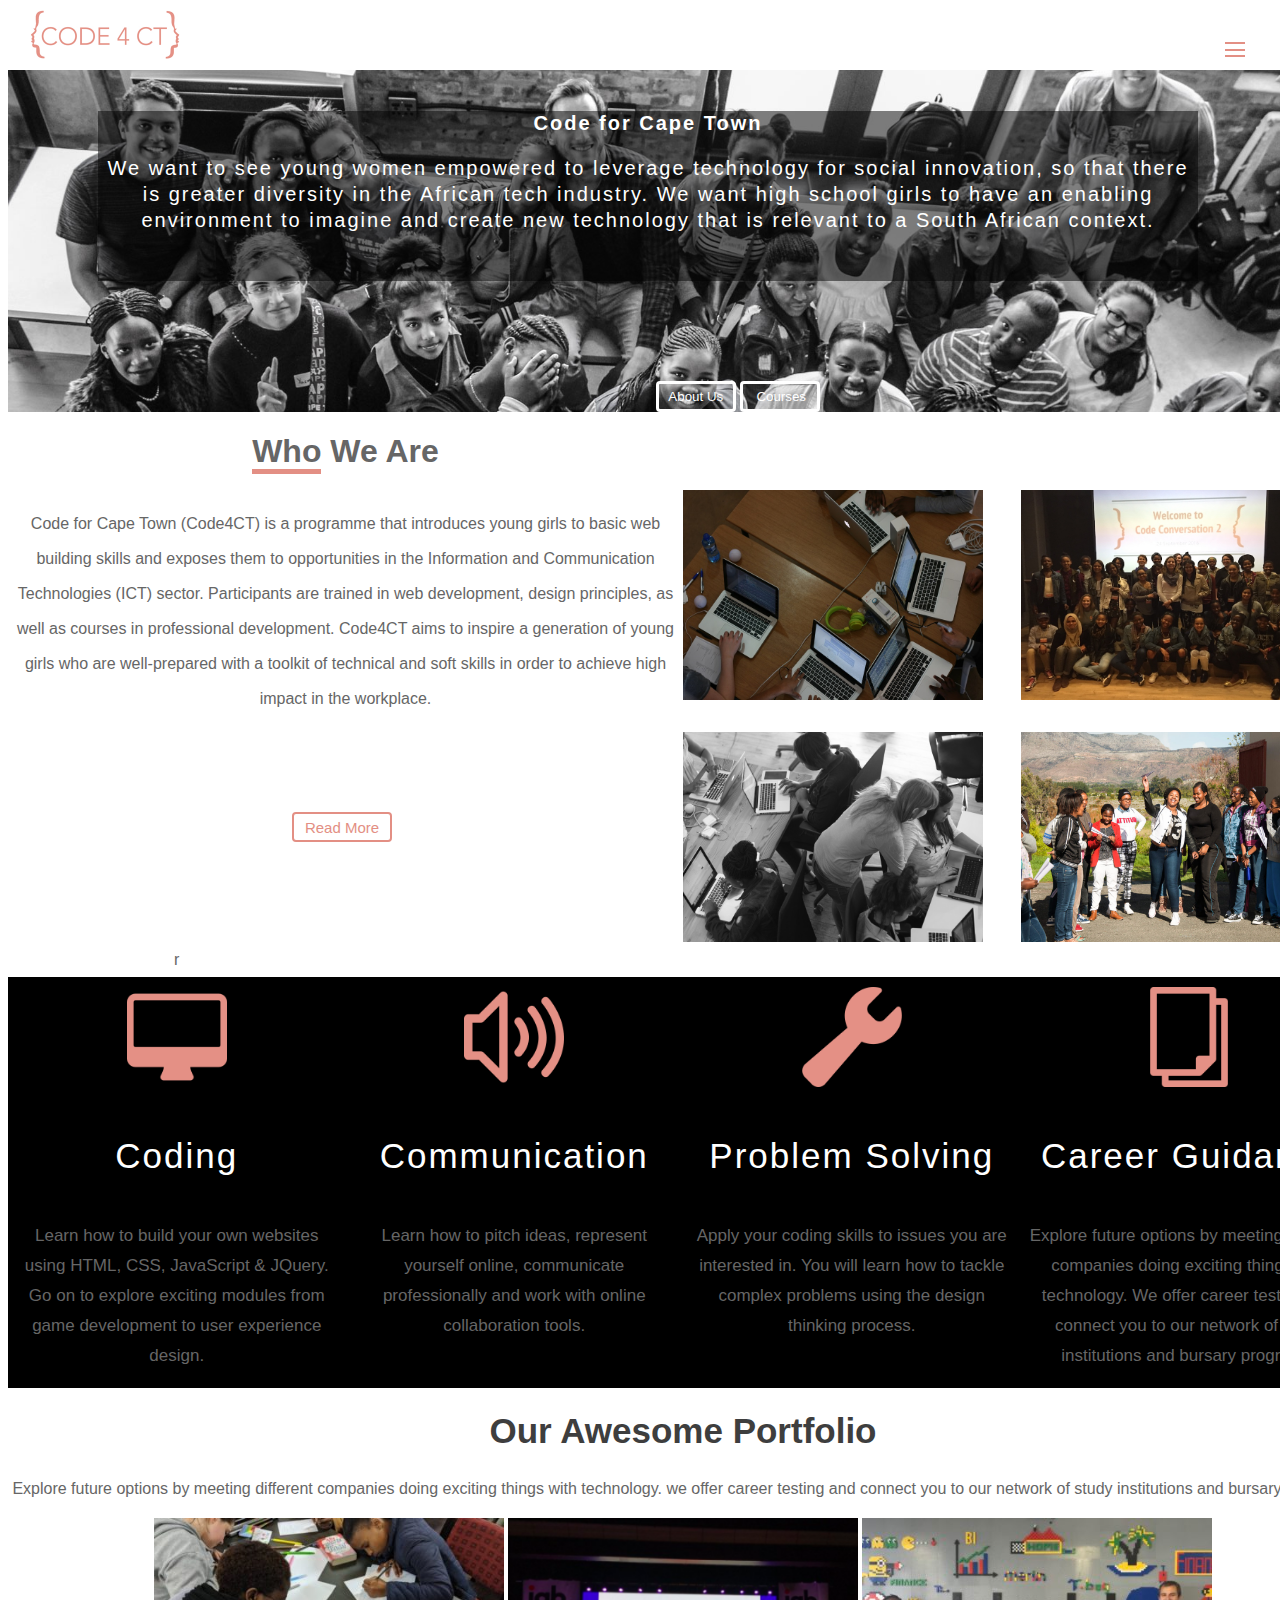
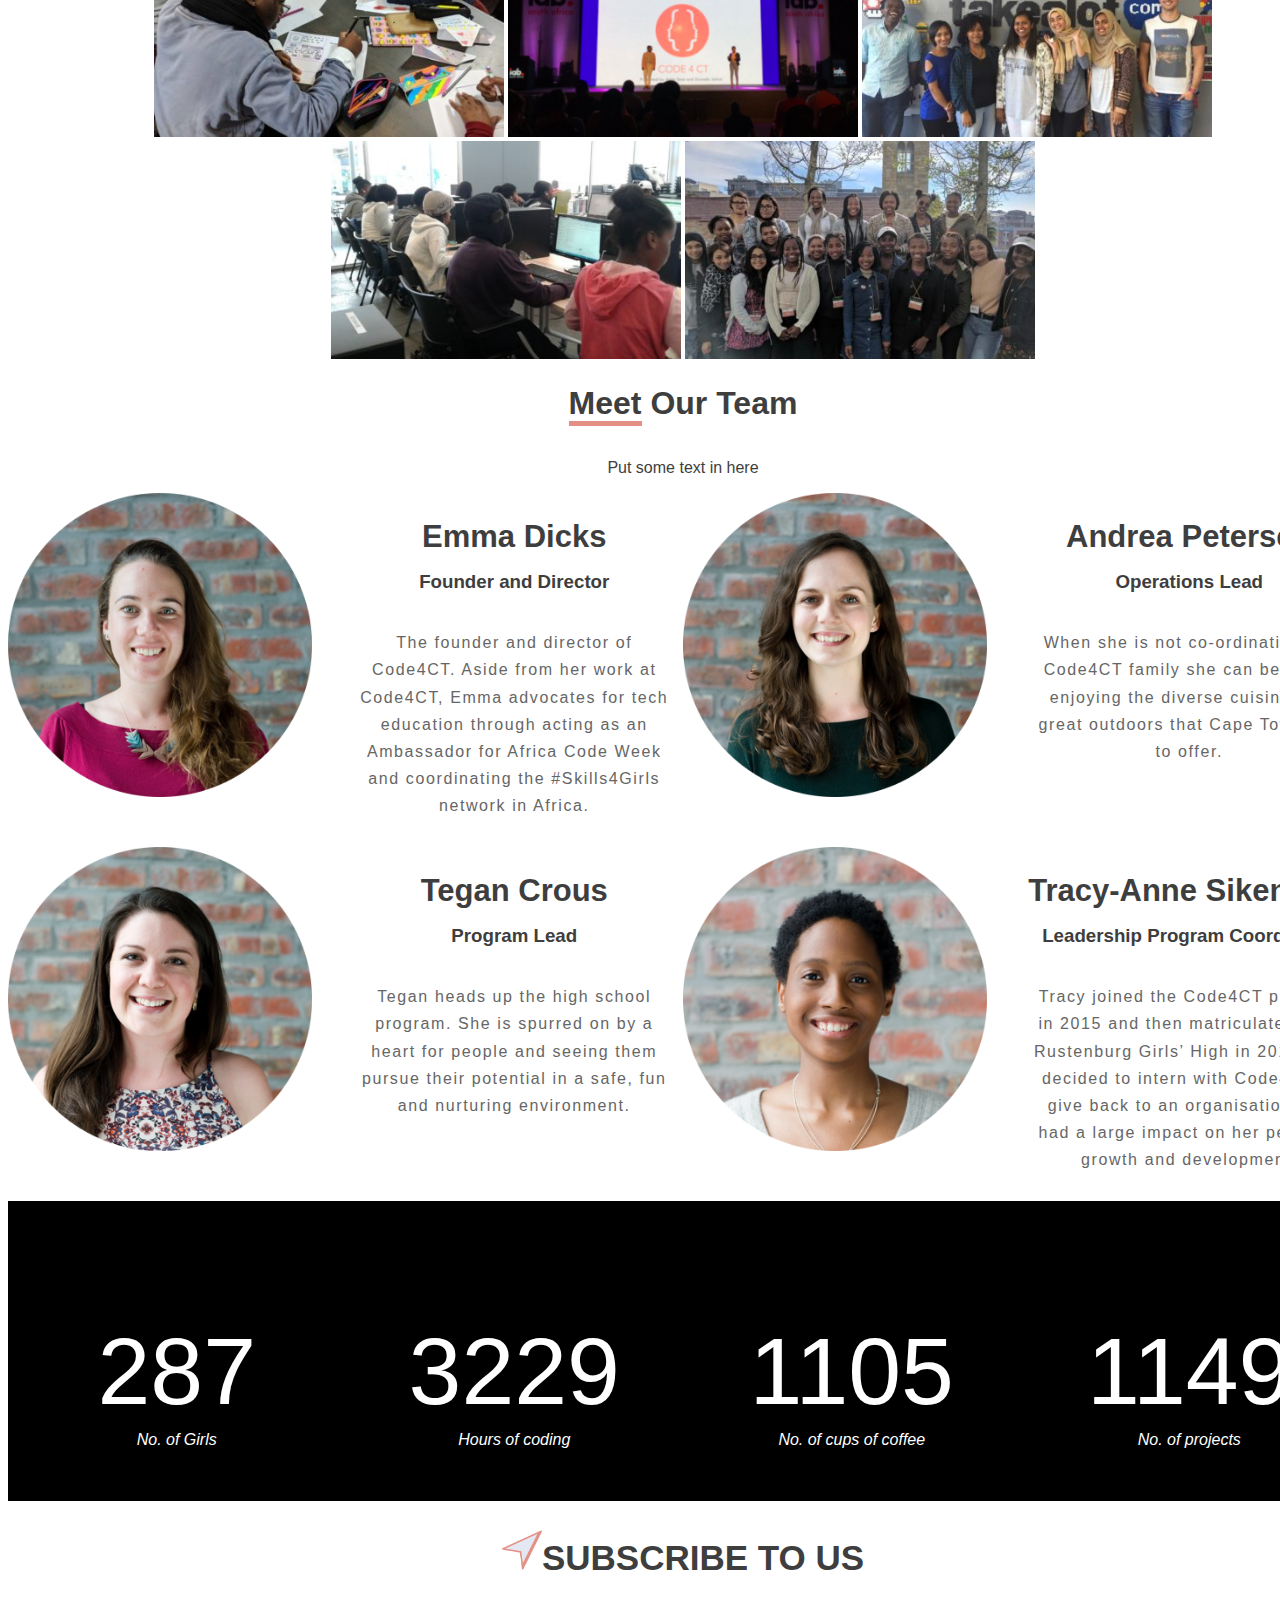
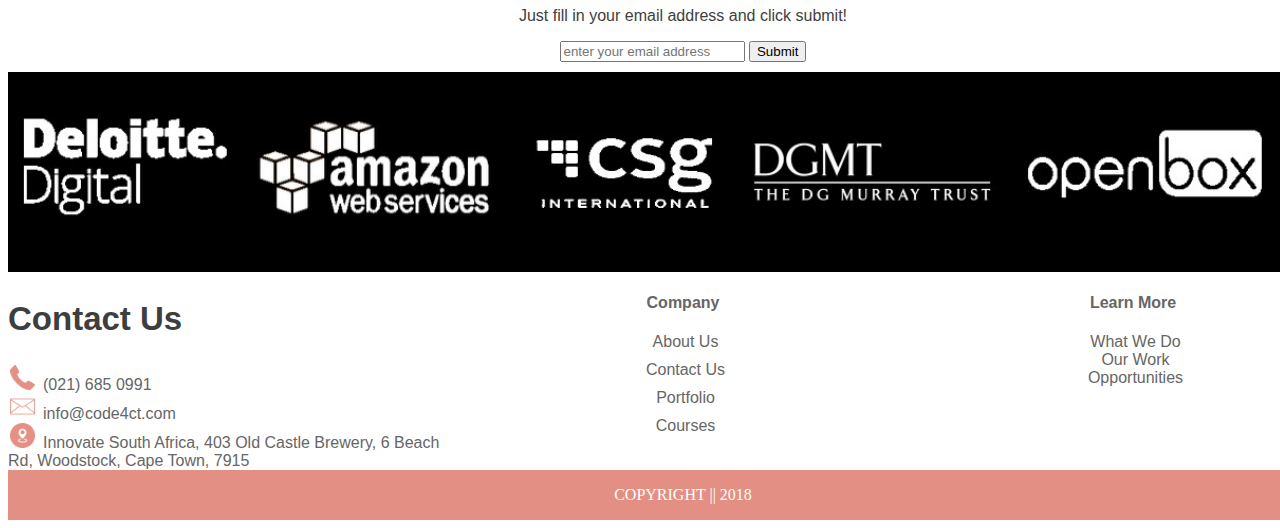
==== commit e936ccea: "resubmission" ====
--- a/index.html
+++ b/index.html
@@ -30,7 +30,7 @@
       </nav>
     </header>
 
-    <section>
+    <section id="section1">
       <div class="about" id="anything">
         <div class="innerbox">
           <h1>Code for Cape Town</h1>
@@ -44,29 +44,25 @@
         <button type="button" name="courses" id="btn2">Courses</button>
       </div>
 
-
-
-
-
       <div class="who-we-are">
         <h1><span class="underline">Who</span> We Are</h1>
         <p>Code for Cape Town (Code4CT) is a programme that introduces young girls to basic web building skills and exposes them
           to opportunities in the Information and Communication Technologies (ICT) sector. Participants are trained in web development,
           design principles, as well as courses in professional development. Code4CT aims to inspire a generation of young girls who are
           well-prepared with a toolkit of technical and soft skills in order to achieve high impact in the workplace.</p>
-
-          <img src="images/laptops.jpg">
-          <img src="images/girl-group.jpg">
-          <img src="images/girls-laptops.jpg">
-          <img src="images/girls-stem.jpg">
-
-          <button type="button" name="button" id="btn3">Read More</button>
+          <button type="button" name="button" id="btn3">Read More</button>r
+          <img class="num1" src="images/laptops.jpg">
+          <img class="num2" src="images/girl-group.jpg">
+          <img class="num3" src="images/girls-laptops.jpg">
+          <img class="num4" src="images/girls-stem.jpg">
+
+
       </div>
     </section>
 
       <section id="section2">
       <div class="icon1">
-        <img src="images/computer (2).png" width="150px">
+        <img src="images/computer (2).png" width="150px" class="computer">
         <h3>Coding</h3>
         <p>Learn how to build your own websites using HTML, CSS, JavaScript & JQuery. Go on to explore exciting modules from game
           development to user experience design.</p>
@@ -77,7 +73,9 @@
         <h3>Communication</h3>
         <p>Learn how to pitch ideas, represent yourself online, communicate professionally
           and work with online collaboration tools.</p>
-      </div>/tool.png" width="130px" class="tool">
+      </div>
+      <div class="icon3">
+        <img src="images/tool.png" width="120px" class="tool">
         <h3>Problem Solving</h3>
         <p>Apply your coding skills to issues you are interested in. You will learn how to
           tackle complex problems using the design thinking process.</p>
@@ -97,10 +95,10 @@
         <p>Explore future options by meeting different companies doing exciting things with technology.
         we offer career testing and connect you to our network of study institutions and bursary programs</p>
 
-        <img src="images/portfolio1.jpg" width="350em">
-        <img src="images/portfolio2.jpg" width="350em">
-        <img src="images/portfolio3.jpg" width="350em">
-        <img src="images/portfolio4.jpg" width="350em">
+        <img class="pic1" src="images/portfolio1.jpg" width="350em">
+        <img class="pic2" src="images/portfolio2.jpg" width="350em">
+        <img class="pic3" src="images/portfolio3.jpg" width="350em">
+        <img class="pic4" src="images/portfolio4.jpg" width="350em">
         <img src="images/portfolio5.jpg" width="350em">
       </div>
 
@@ -108,67 +106,81 @@
       <h1><span class="underline">Meet</span> Our Team</h1>
       <p>Put some text in here</p>
 
-      <img src="images/emma-profile.jpg" alt="">
-      <h2>Emma Dicks</h2>
-      <h3>Founder and Director</h3>
-      <p>The founder and director of  Code4CT. Aside from her work at Code4CT, Emma advocates for tech education through
-        acting as an Ambassador for Africa Code Week and coordinating the
-        #eSkills4Girls network in Africa.</p>
-
-      <img src="images/andrea-profile.jpg" alt="">
-      <h2>Andrea Petersen</h2>
-      <h3>Operations Lead</h3>
-      <p>When she is not co-ordinating the Code4CT family she can be
-        found enjoying the diverse cuisine and great outdoors that Cape Town has to offer.</p>
-
-      <img src="images/tegan-profile.jpg" alt="">
-      <h2>Tegan Crous</h2>
-      <h3>Program Lead</h3>
-      <p>Tegan heads up the high school program.
-        She is spurred on by a heart for people and seeing them pursue their potential in a safe,
-        fun and nurturing environment.</p>
-
-      <img src="images/tracy-profile.jpg" alt="">
-      <h2>Tracy-Anne Sikenjana</h2>
-      <h3>Leadership Program Coordinator</h3>
-      <p>Tracy joined the Code4CT program in 2015 and then matriculated from Rustenburg Girls’ High
-        in 2016. She decided to intern with Code4CT to give back to an organisation that had a large
-        impact on her personal growth and development.</p>
+      <div id="emma">
+        <img src="images/emma-profile.jpg" alt="" class="emmaPic">
+        <h2 class="emmaH2">Emma Dicks</h2>
+        <h3 class="emmaH3">Founder and Director</h3>
+        <p class="emmaP">The founder and director of  Code4CT. Aside from her work at Code4CT, Emma advocates for tech education through
+          acting as an Ambassador for Africa Code Week and coordinating the
+          #Skills4Girls network in Africa.</p>
+        </div>
+
+        <div id="andrea">
+            <img src="images/andrea-profile.jpg" alt="" class="andreaPic">
+            <h2>Andrea Petersen</h2>
+            <h3>Operations Lead</h3>
+            <p>When she is not co-ordinating the Code4CT family she can be
+              found enjoying the diverse cuisine and great outdoors that Cape Town has to offer.</p>
+        </div>
+
+        <div id="tegan">
+            <img src="images/tegan-profile.jpg" alt="" class="teganPic">
+            <h2>Tegan Crous</h2>
+            <h3>Program Lead</h3>
+            <p>Tegan heads up the high school program.
+              She is spurred on by a heart for people and seeing them pursue their potential in a safe,
+              fun and nurturing environment.</p>
+        </div>
+
+        <div id="tracy">
+            <img src="images/tracy-profile.jpg" alt="" class="tracyPic">
+            <h2>Tracy-Anne Sikenjana</h2>
+            <h3>Leadership Program Coordinator</h3>
+            <p>Tracy joined the Code4CT program in 2015 and then matriculated from Rustenburg Girls’ High
+              in 2016. She decided to intern with Code4CT to give back to an organisation that had a large
+              impact on her personal growth and development.</p>
+        </div>
+
     </div>
     </section>
 
   <section id="number">
-    <div class="countup">
-      <div data-count="780" class="counter">0</div>
-      <div class="name">No. of Girls</div>
-
-      <div data-count="8765" class="counter">0</div>
-      <div class="name">Hours of coding</div>
-
-      <div data-count="3000" class="counter">0</div>
-      <div class="name">No. of cups of coffee</div>
-
-      <div data-count="3120" class="counter">0</div>
-      <div class="name" class="counter">No. of projects</div>
-
+    <div class="countup female">
+      <div data-count="780" class="counter girl-count">0</div>
+      <div class="name girls">No. of Girls</div>
+    </div>
+
+    <div class="countup code">
+      <div data-count="8765" class="counter code-count">0</div>
+      <div class="name coding">Hours of coding</div>
+    </div>
+
+    <div class="countup cups">
+      <div data-count="3000" class="counter coffee-count">0</div>
+      <div class="name coffee">No. of cups of coffee</div>
+    </div>
+
+    <div class="countup assignments">
+      <div data-count="3120" class="counter project-count">0</div>
+      <div class="name projects" class="counter">No. of projects</div>
     </div>
   </section>
 
     <section id="subscription">
       <h2><img src="images/compass.png" width="40px" height="40px">SUBSCRIBE TO US</h2>
       <p>Just fill in your email address and click submit!</p>
-      <input type="text" value="enter your email address">
+      <input type="text" placeholder="enter your email address">
       <input class="submit" type="submit" value="Submit">
     </section>
 
-    <!-- <div id="slideshow">
+    <div id="slideshow">
         <div class="slide-wrapper">
           <div class="slide"><h2 class="slideText"></h2></div>
           <div class="slide"><h2 class="slideText"></h2></div>
           <div class="slide"><h2 class="slideText"></h2></div>
           <div class="slide"><h2 class="slideText"></h2></div>
         </div>
-    </div> -->
+    </div>
 
     <section id="section5">
       <div class="contact-info">
--- a/css/input.css
+++ b/css/input.css
@@ -18,7 +18,7 @@
     margin-top: -1px;
     left: 0;
     display: block;
-    background: #1dc1c1;
+    background: #e38f84;
     transition: .5s; }
   header input + label span:first-child {
     top: 3px; }
@@ -101,7 +101,7 @@
     font-size: 14px;
     letter-spacing: 2px;
     line-height: 1.3em; }
-section #anythng > #btn1 {
+section #anything > #btn1 {
   background-color: transparent;
   margin-left: 110px;
   border: 3px solid white;
@@ -109,14 +109,14 @@
   padding: 5px 8px 5px 8px;
   width: 80px;
   color: white; }
-  section #anythng > #btn1 #btn1:hover {
+  section #anything > #btn1 #btn1:hover {
     padding-left: 1500px; }
 section #btn2 {
-  border: 3px solid black;
+  border: 3px solid white;
   border-radius: 4px;
-  padding: 5px 8px 5px 8px;
+  padding: 5px 8px 5px 10px;
   width: 80px;
-  color: black;
+  color: white;
   background-color: transparent; }
 section div.slider {
   padding-bottom: 20px;
@@ -147,7 +147,7 @@
     transition: padding-top 1s ease-in-out;
     background-color: white;
     box-shadow: 1px 1px  black;
-    dsplay: inline-block;
+    display: inline-block;
     margin-left: 160px;
     margin-top: -12px; }
   section div.slider #divOne:hover {
@@ -216,10 +216,10 @@
 #section3 .team {
   text-align: center;
   font-family: "Open Sans" ,Arial,sans-serif; }
-  #section3 .team > h2 {
+  #section3 .team #emma > h2, #section3 .team #andrea > h2, #section3 .team #tegan > h2, #section3 .team #tracy > h2 {
     color: #3e3e3e;
     font-size: 31px; }
-  #section3 .team > p {
+  #section3 .team #emma > p, #section3 .team #andrea > p, #section3 .team #tegan > p, #section3 .team #tracy > p {
     border: 1px solid #666;
     padding: 2px 12px 2px 12px;
     color: #666;
@@ -258,7 +258,7 @@
     color: white; }
 
 header {
-  height: 100px; }
+  height: 10px; }
 
 #catergory1 {
   padding-top: 50px;
@@ -488,4 +488,205 @@
     background-color: #e38f84;
     padding: 0 5px 0 5px; }
 
+@media only screen and (min-width: 746px) {
+  body #section1 {
+    display: grid;
+    grid-template-columns: repeat(5, 1fr);
+    grid-template-rows: auto; }
+    body #section1 #anything {
+      grid-column: 1/6;
+      grid-row: auto; }
+      body #section1 #anything .innerbox {
+        width: 1100px;
+        height: 50px; }
+        body #section1 #anything .innerbox p {
+          font-size: 20px; }
+  body .who-we-are {
+    grid-column: 1/6;
+    grid-row: auto;
+    display: grid;
+    grid-template-columns: repeat(4, 1fr);
+    grid-template-rows: auto; }
+    body .who-we-are h1 {
+      grid-column: 1/3;
+      grid-row: auto; }
+    body .who-we-are p {
+      grid-column: 1/3;
+      grid-row: auto; }
+    body .who-we-are #btn3 {
+      grid-column: 1/3;
+      grid-row: auto;
+      height: 30px;
+      margin-top: 80px;
+      margin-left: 284px; }
+    body .who-we-are .num1, body .who-we-are .num3 {
+      grid-column: 3/4; }
+    body .who-we-are .num2, body .who-we-are .num4 {
+      grid-column: 4/5; }
+    body .who-we-are .num1, body .who-we-are .num2 {
+      grid-row: 2/3; }
+    body .who-we-are .num3, body .who-we-are .num4 {
+      grid-row: 3/4; }
+    body .who-we-are img {
+      width: 300px;
+      height: 210px; }
+  body #section2 {
+    display: grid;
+    grid-template-columns: repeat(4, 1fr);
+    grid-template-rows: auto; }
+    body #section2 .tool, body #section2 .loud, body #section2 .computer, body #section2 .doc {
+      width: 100px;
+      height: 100px;
+      padding-top: 10px; }
+    body #section2 p {
+      padding-left: 5px;
+      padding-right: 5px; }
+  body #section3 {
+    display: grid;
+    grid-template-columns: repeat(8, 1fr);
+    grid-template-rows: auto; }
+    body #section3 .portfolio {
+      grid-column: 1/9;
+      grid-row: auto; }
+    body #section3 .team {
+      grid-column-start: 1;
+      grid-column-end: 9;
+      grid-row: auto;
+      display: grid;
+      grid-template-columns: repeat(4, 1fr);
+      grid-template-rows: auto; }
+      body #section3 .team h1, body #section3 .team p {
+        grid-column: 1/5; }
+      body #section3 .team #emma {
+        grid-column-start: 1;
+        grid-column-end: 3;
+        display: grid;
+        grid-template-columns: repeat(2, 1fr);
+        grid-auto-rows: 59px; }
+        body #section3 .team #emma img {
+          grid-column: 1/2;
+          grid-row: 1/7;
+          width: 90%; }
+        body #section3 .team #emma h2 {
+          grid-column: 2/3;
+          grid-row: 1/2; }
+        body #section3 .team #emma h3 {
+          grid-column: 2/3;
+          grid-row: 2/3; }
+        body #section3 .team #emma p {
+          border: 0cm;
+          grid-column: 2/3;
+          grid-row: 3/7; }
+      body #section3 .team #andrea {
+        grid-column-start: 3;
+        grid-column-end: 5;
+        display: grid;
+        grid-template-columns: repeat(2, 1fr);
+        grid-auto-rows: 59px; }
+        body #section3 .team #andrea img {
+          grid-column: 1/2;
+          grid-row: 1/7;
+          width: 90%; }
+        body #section3 .team #andrea h2 {
+          grid-column: 2/3;
+          grid-row: 1/2; }
+        body #section3 .team #andrea h3 {
+          grid-column: 2/3;
+          grid-row: 2/3; }
+        body #section3 .team #andrea p {
+          border: 0cm;
+          grid-column: 2/3;
+          grid-row: 3/7; }
+      body #section3 .team #tegan {
+        grid-column-start: 1;
+        grid-column-end: 3;
+        display: grid;
+        grid-template-columns: repeat(2, 1fr);
+        grid-auto-rows: 59px; }
+        body #section3 .team #tegan img {
+          grid-column: 1/2;
+          grid-row: 1/7;
+          width: 90%; }
+        body #section3 .team #tegan h2 {
+          grid-column: 2/3;
+          grid-row: 1/2; }
+        body #section3 .team #tegan h3 {
+          grid-column: 2/3;
+          grid-row: 2/3; }
+        body #section3 .team #tegan p {
+          border: 0cm;
+          grid-column: 2/3;
+          grid-row: 3/7; }
+      body #section3 .team #tracy {
+        grid-column-start: 3;
+        grid-column-end: 5;
+        display: grid;
+        grid-template-columns: repeat(2, 1fr);
+        grid-auto-rows: 59px; }
+        body #section3 .team #tracy img {
+          grid-column: 1/2;
+          grid-row: 1/7;
+          width: 90%; }
+        body #section3 .team #tracy h2 {
+          grid-column: 2/3;
+          grid-row: 1/2; }
+        body #section3 .team #tracy h3 {
+          grid-column: 2/3;
+          grid-row: 2/3; }
+        body #section3 .team #tracy p {
+          border: 0cm;
+          grid-column: 2/3;
+          grid-row: 3/7; }
+  body #number {
+    display: grid;
+    grid-template-columns: repeat(4, 1fr);
+    grid-template-rows: 300px; }
+    body #number .countup .girl-count, body #number .countup .girls {
+      grid-column-start: 1;
+      grid-column-end: 2; }
+    body #number .countup .code-count, body #number .countup .coding {
+      grid-column-start: 2;
+      grid-column-end: 3; }
+    body #number .countup .coffee-count, body #number .countup .coffee {
+      grid-column-start: 3;
+      grid-column-end: 4; }
+    body #number .countup .project-count, body #number .countup .projects {
+      grid-column-start: 4;
+      grid-column-end: 5; }
+  body #slideshow {
+    height: 200px;
+    width: 1350px;
+    margin: 0 auto; }
+  body #section5 {
+    display: grid;
+    grid-template-columns: repeat(3, 1fr);
+    grid-template-rows: auto; }
+    body #section5 .contact-info, body #section5 .contact {
+      text-align: left;
+      grid-column-start: 1;
+      grid-column-end: 2; }
+    body #section5 .company {
+      grid-column-start: 2;
+      grid-column-end: 3; }
+      body #section5 .company li {
+        padding-bottom: 10px; }
+  body #catergory1 .info1 {
+    display: grid;
+    grid-template-columns: repeat(4, 1fr);
+    grid-auto-rows: 100px; }
+    body #catergory1 .info1 h1, body #catergory1 .info1 p {
+      grid-column-start: 1;
+      grid-column-end: 3; }
+    body #catergory1 .info1 h1 {
+      grid-row-start: 2;
+      grid-row-end: 3; }
+    body #catergory1 .info1 img {
+      padding-right: 50px;
+      padding-top: 100px;
+      width: 500px;
+      grid-column-start: 4;
+      grid-column-end: 5;
+      grid-row-start: 2;
+      grid-row-end: 7; } }
+
 /*# sourceMappingURL=input.css.map */
